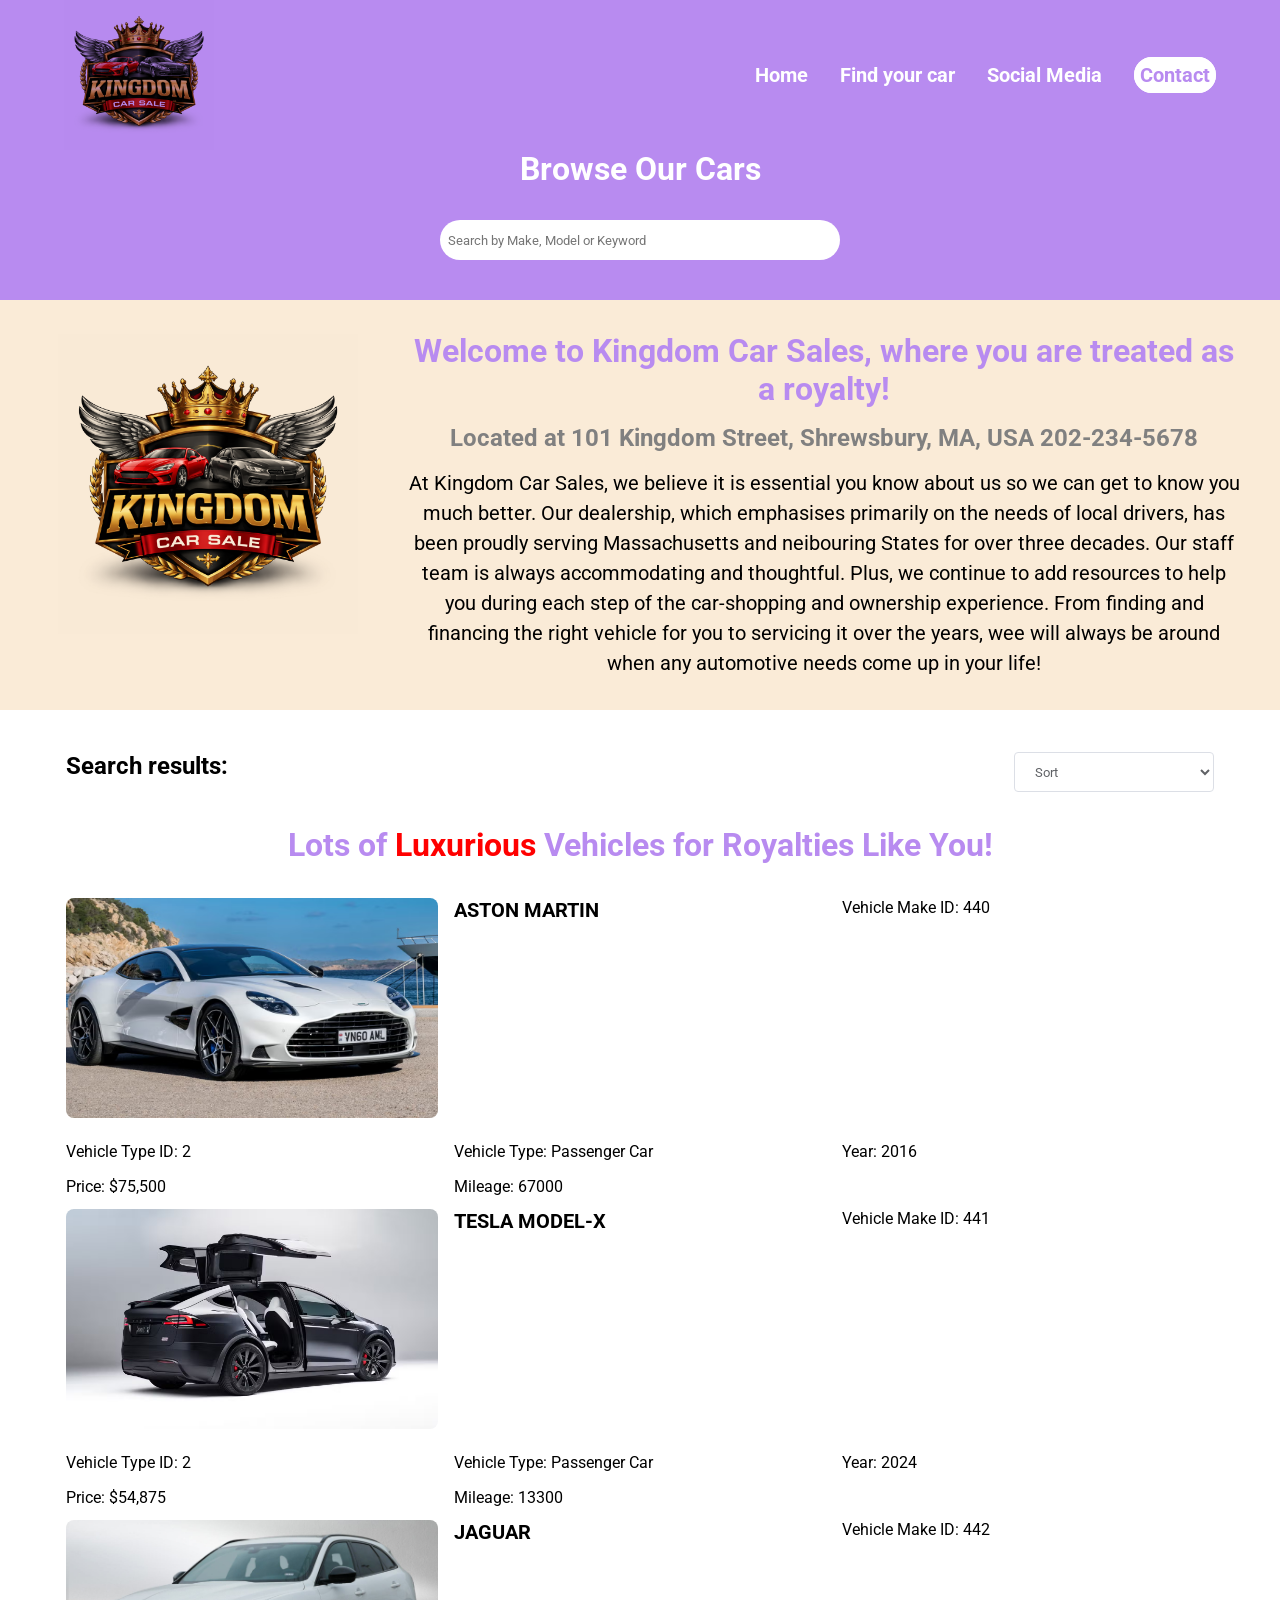
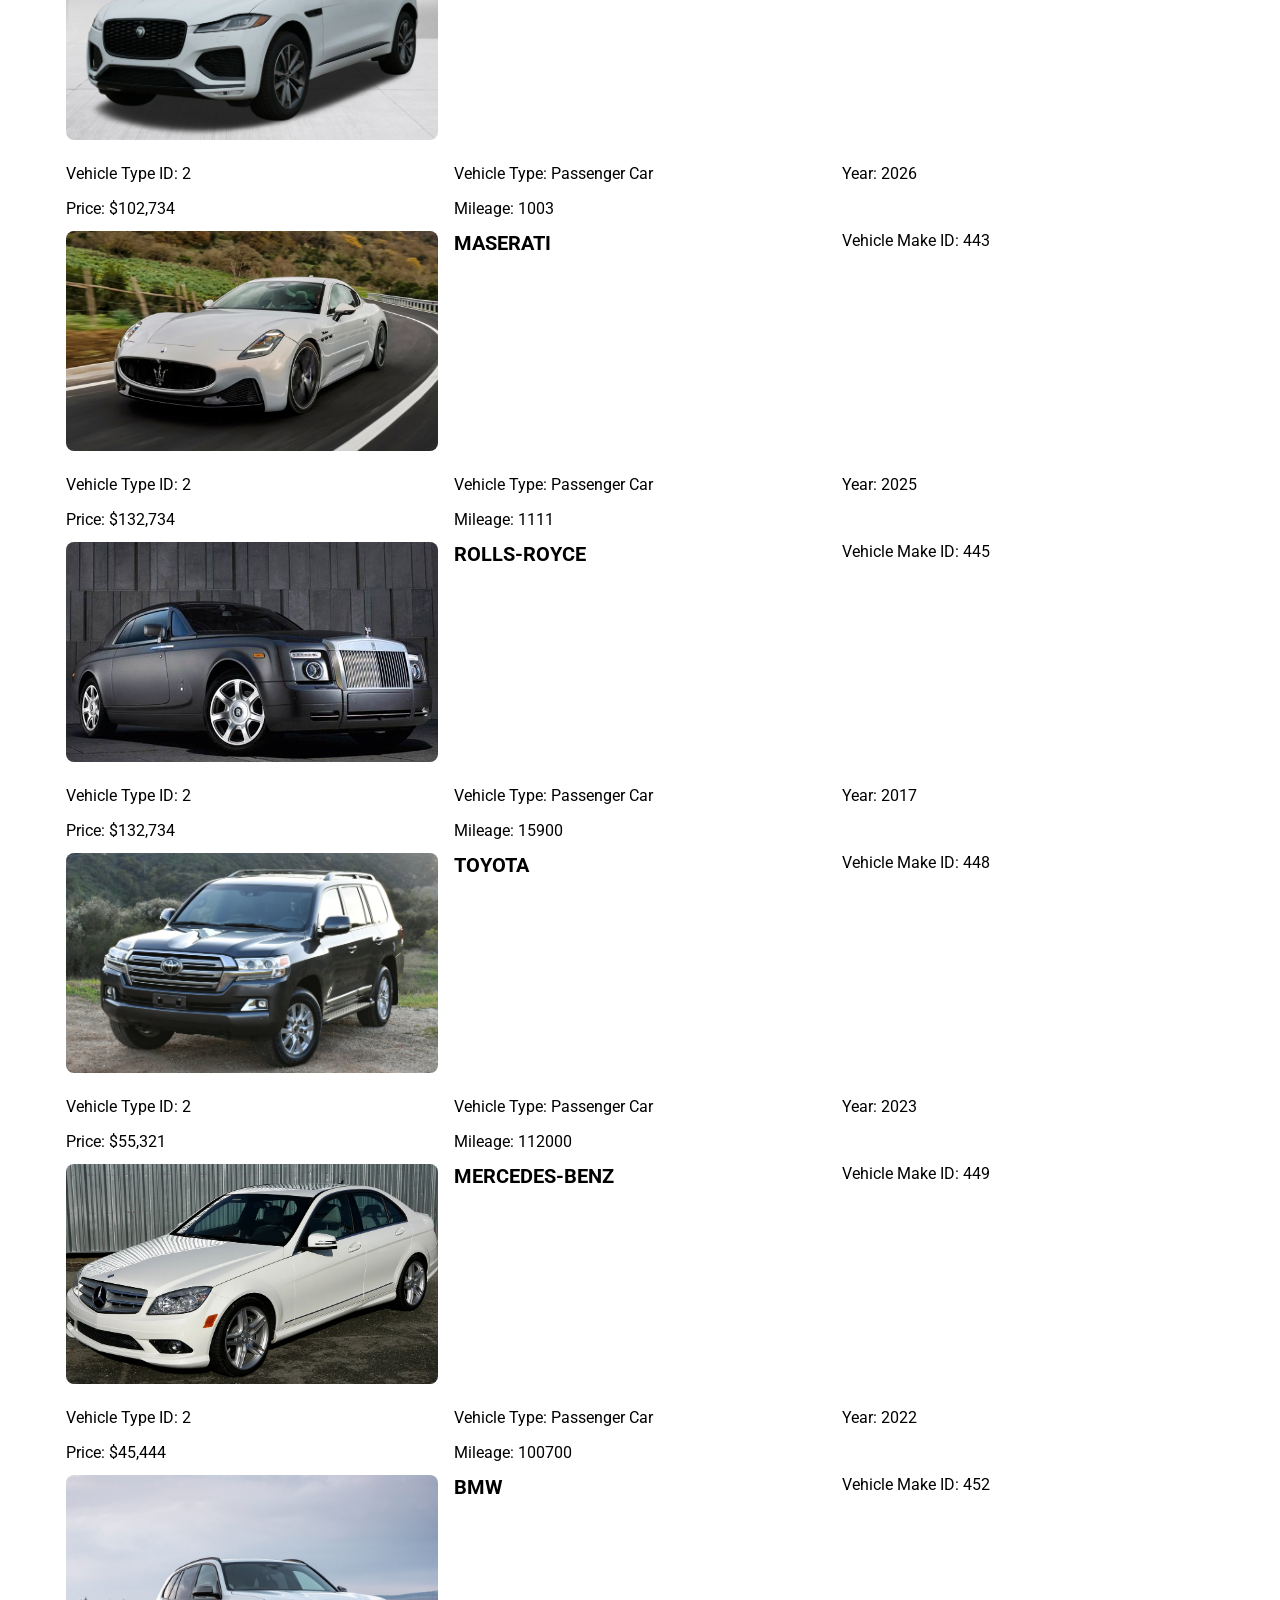
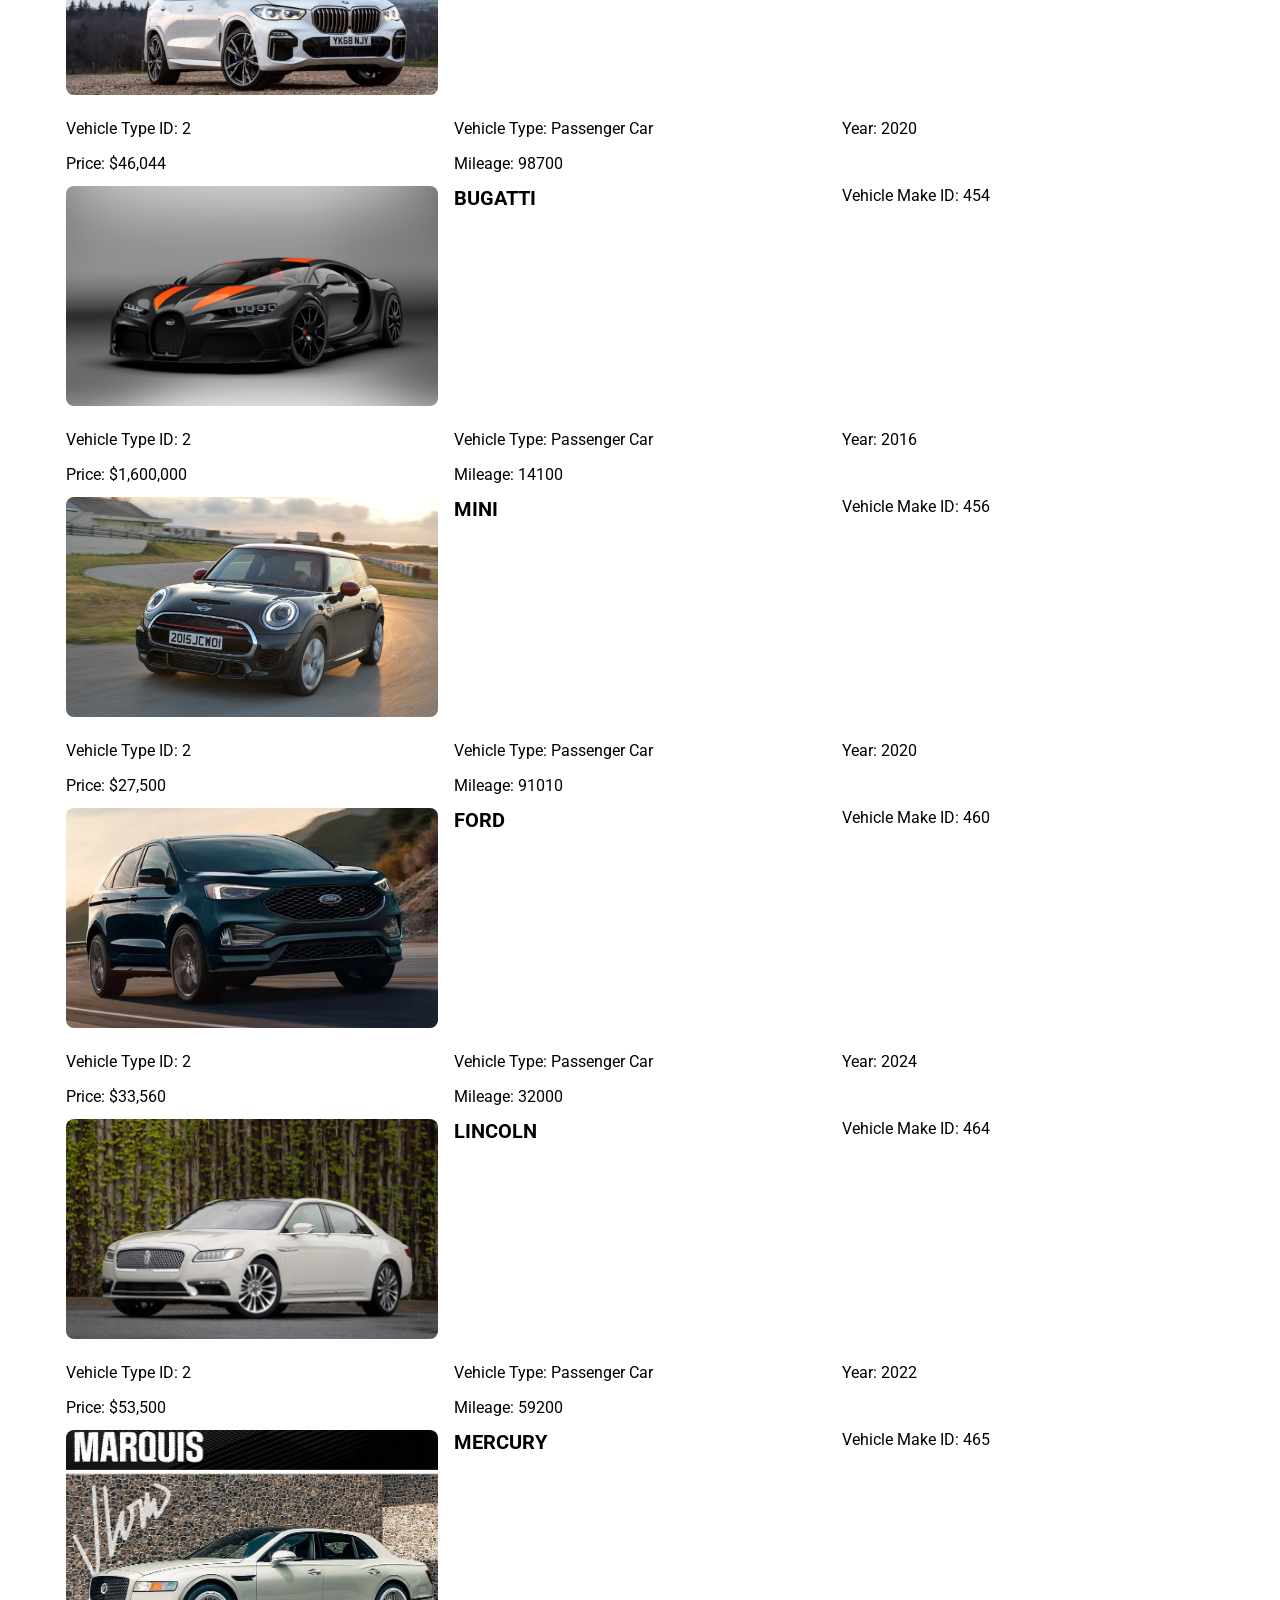
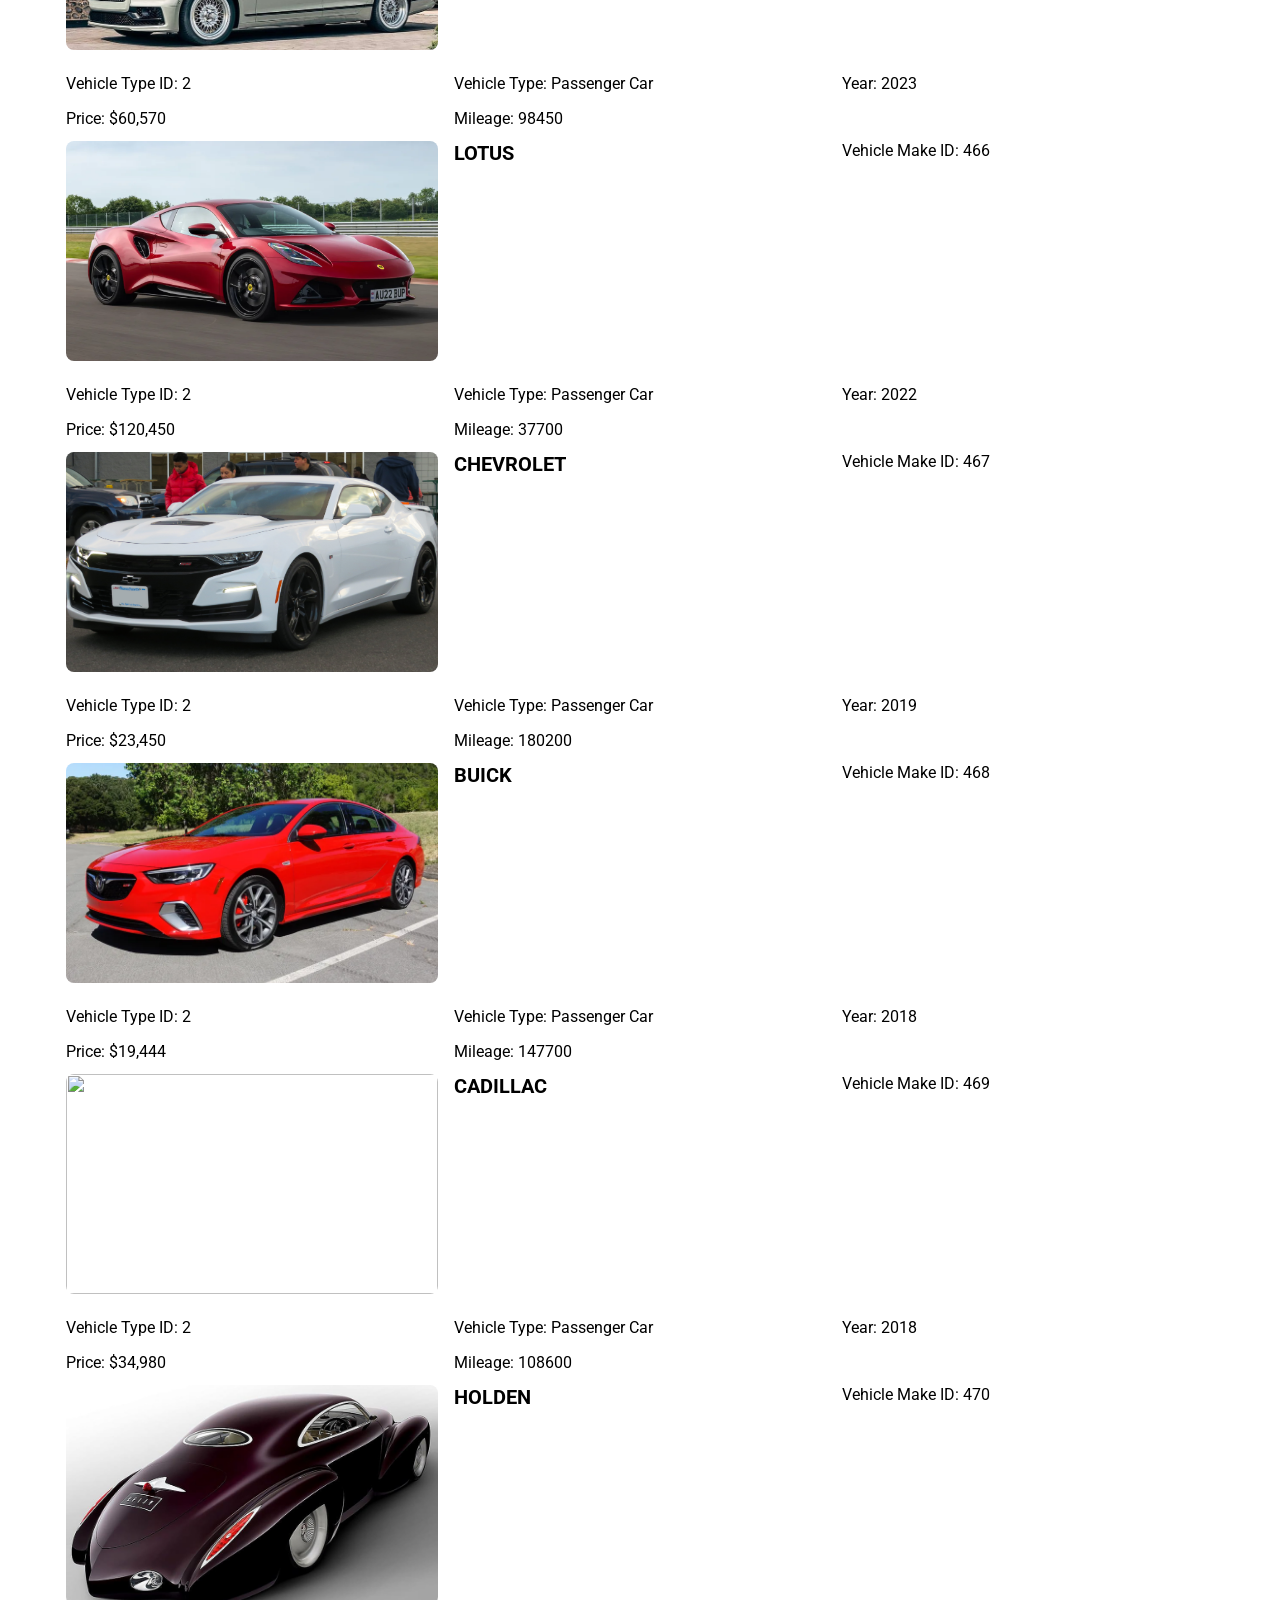
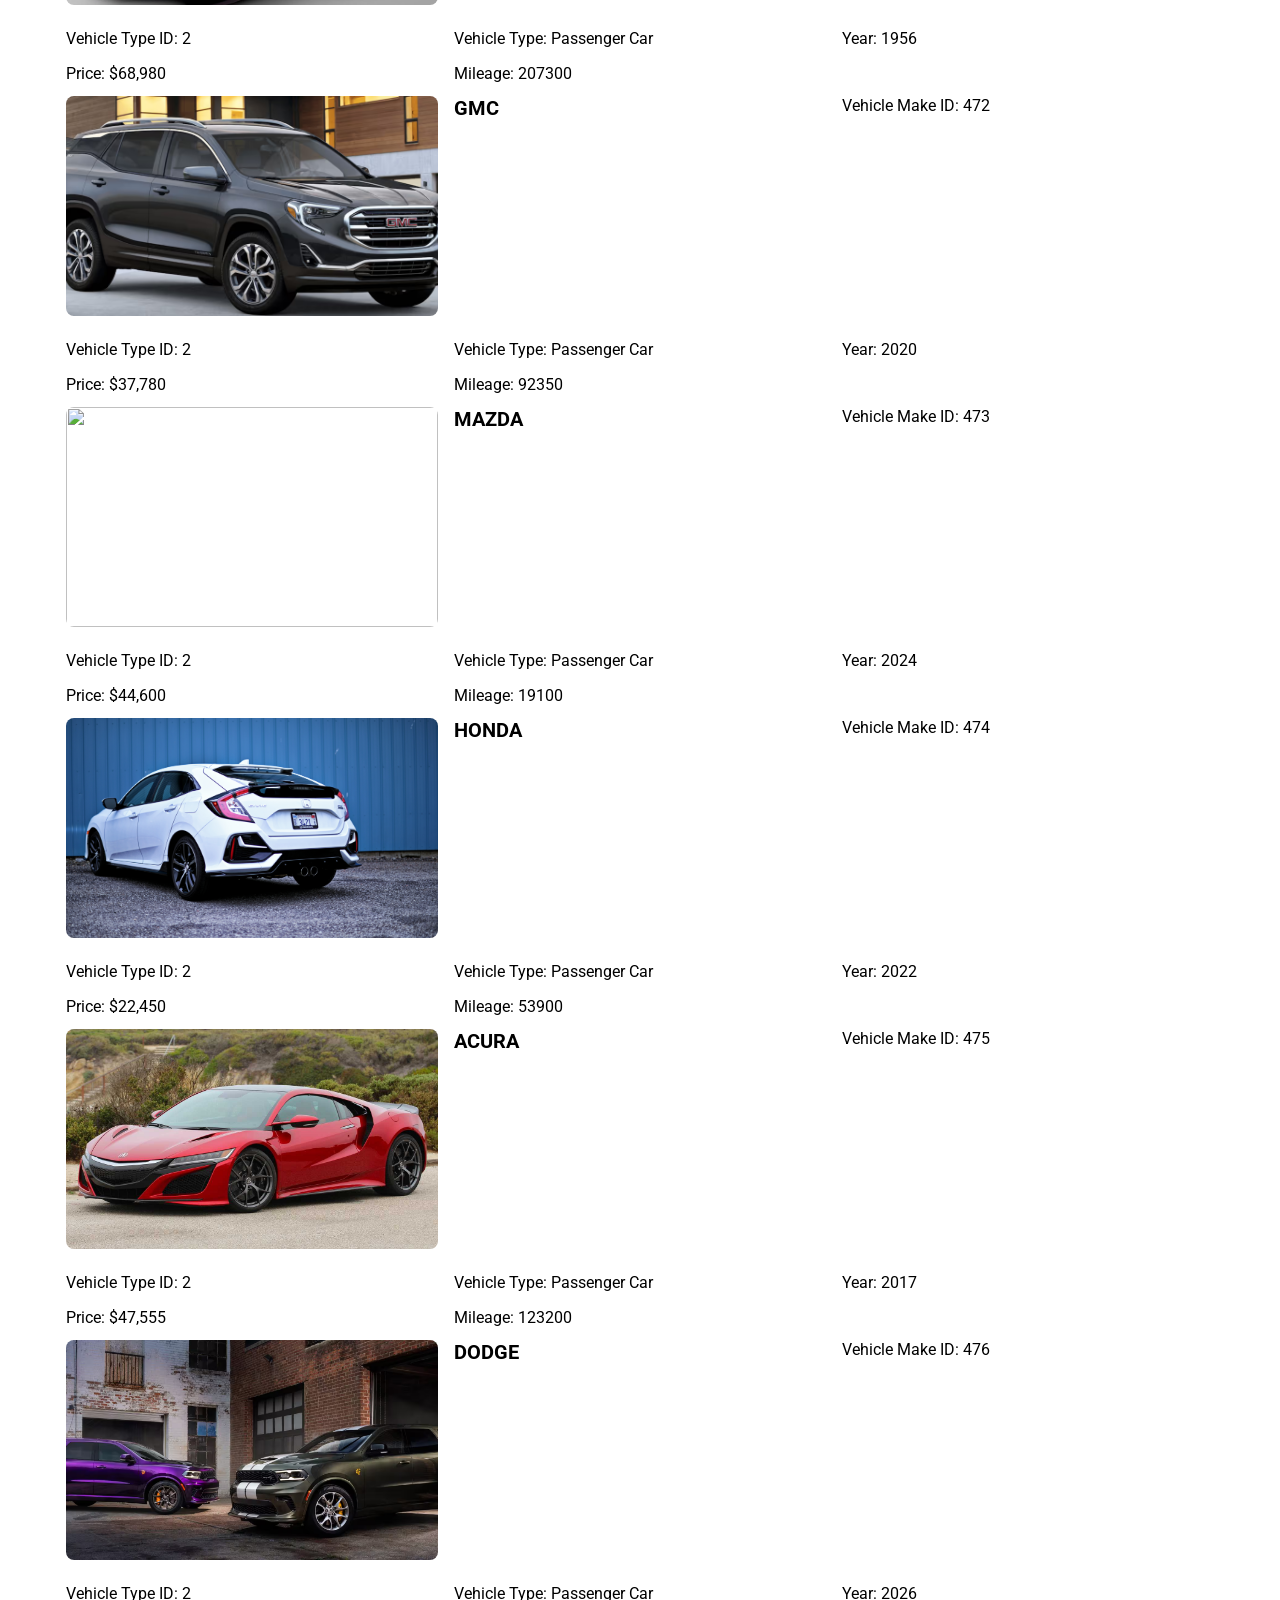
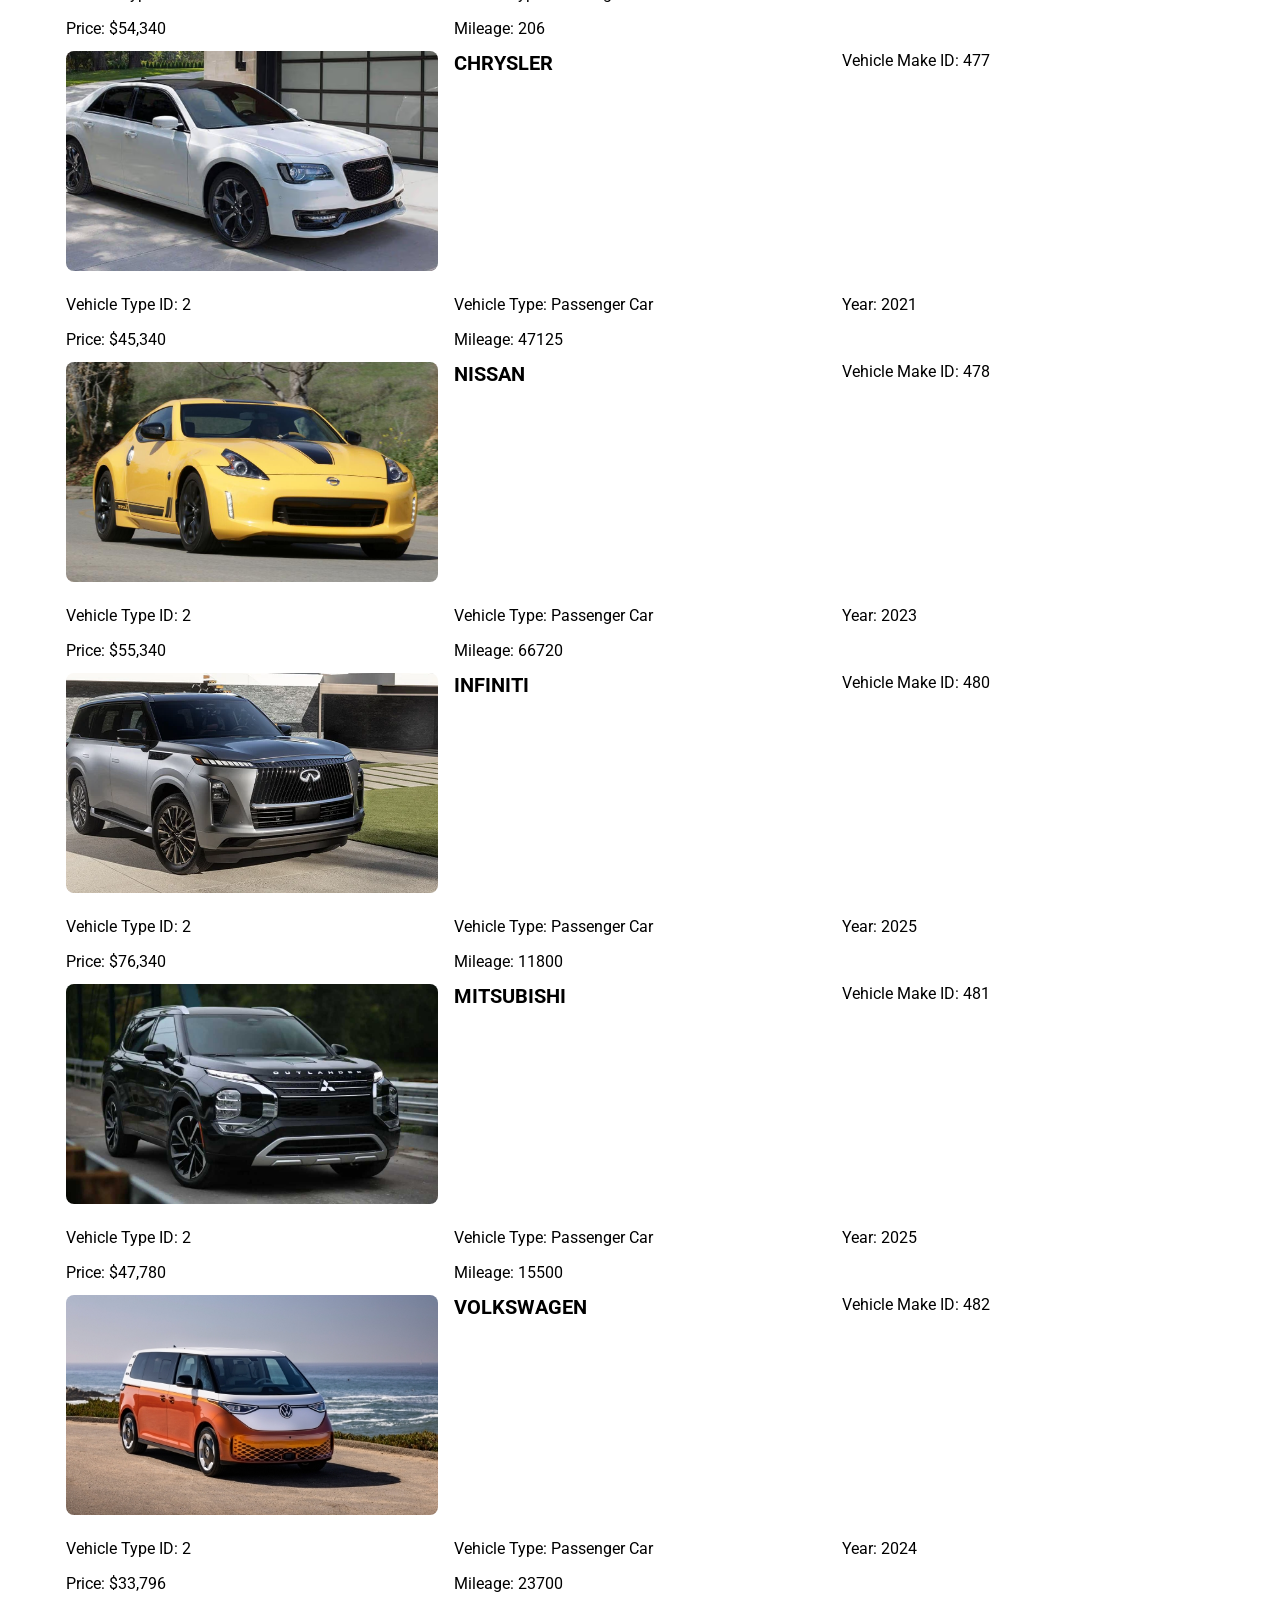
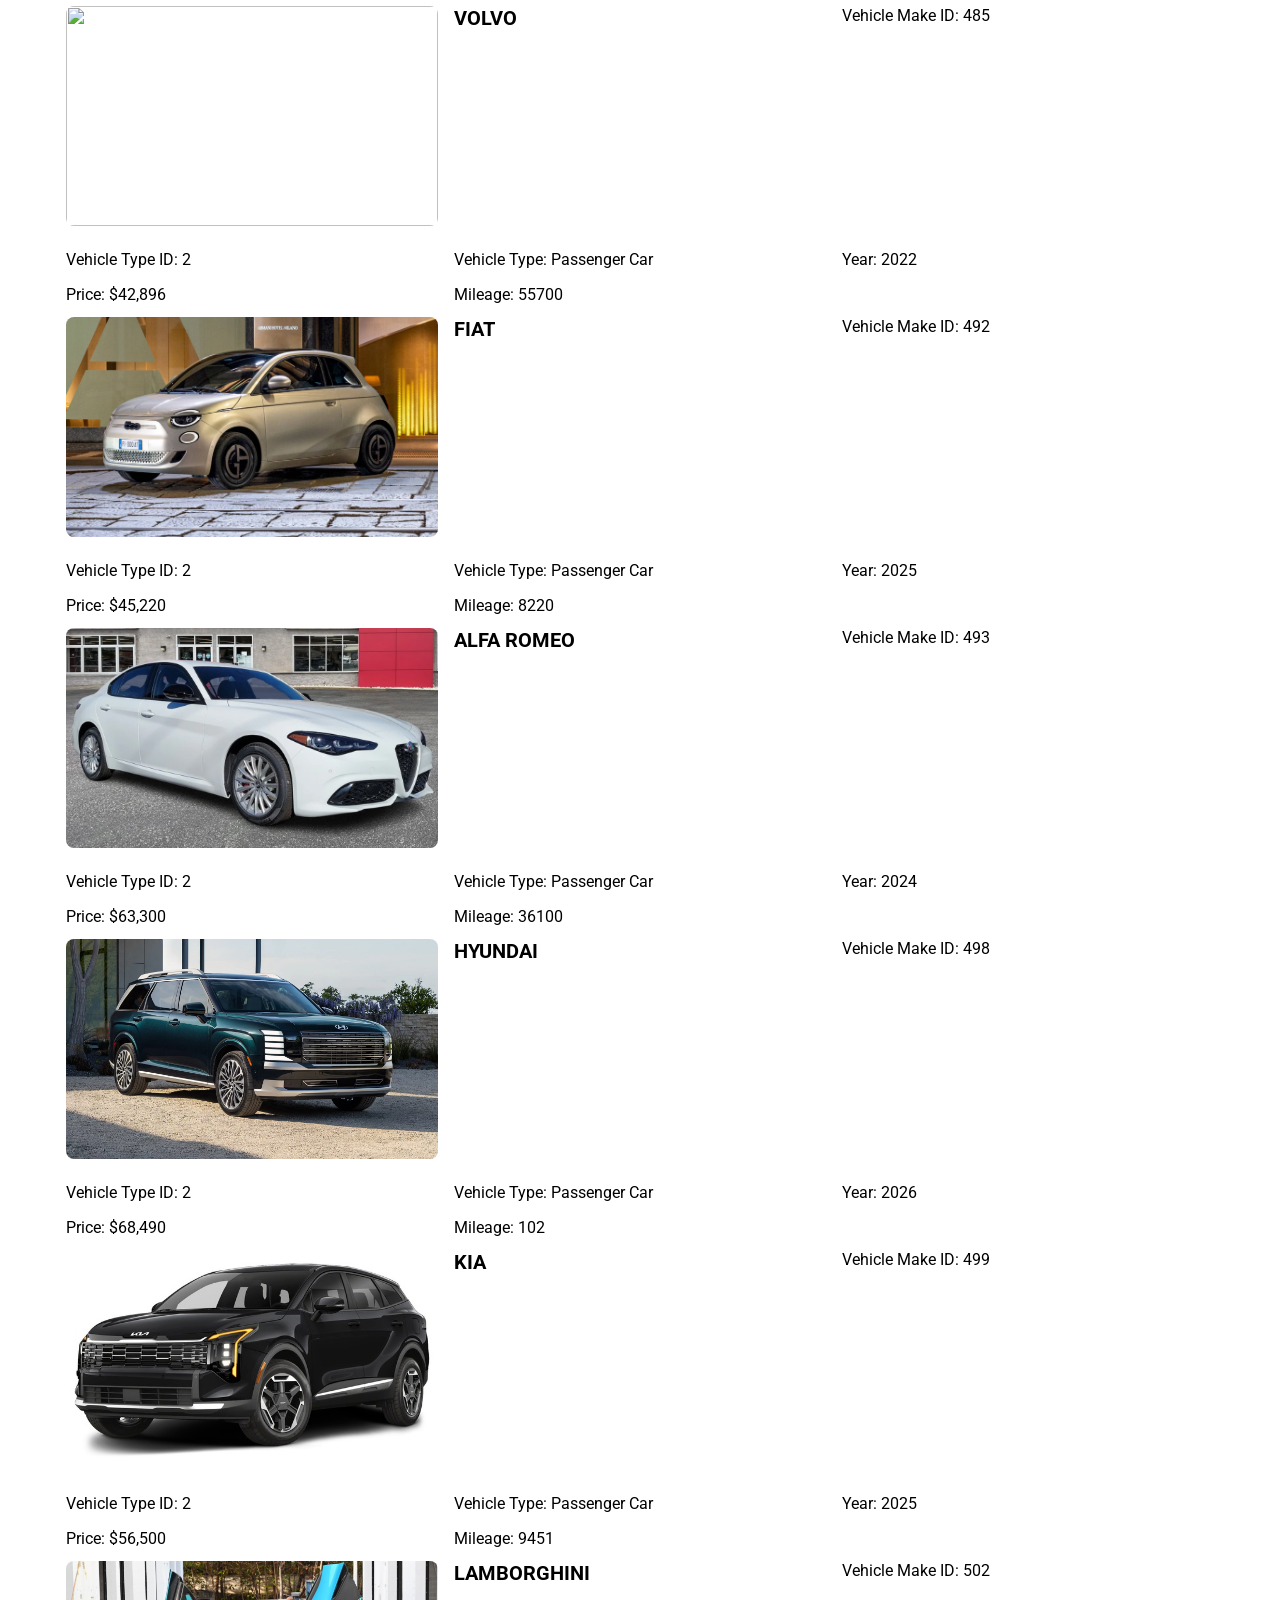
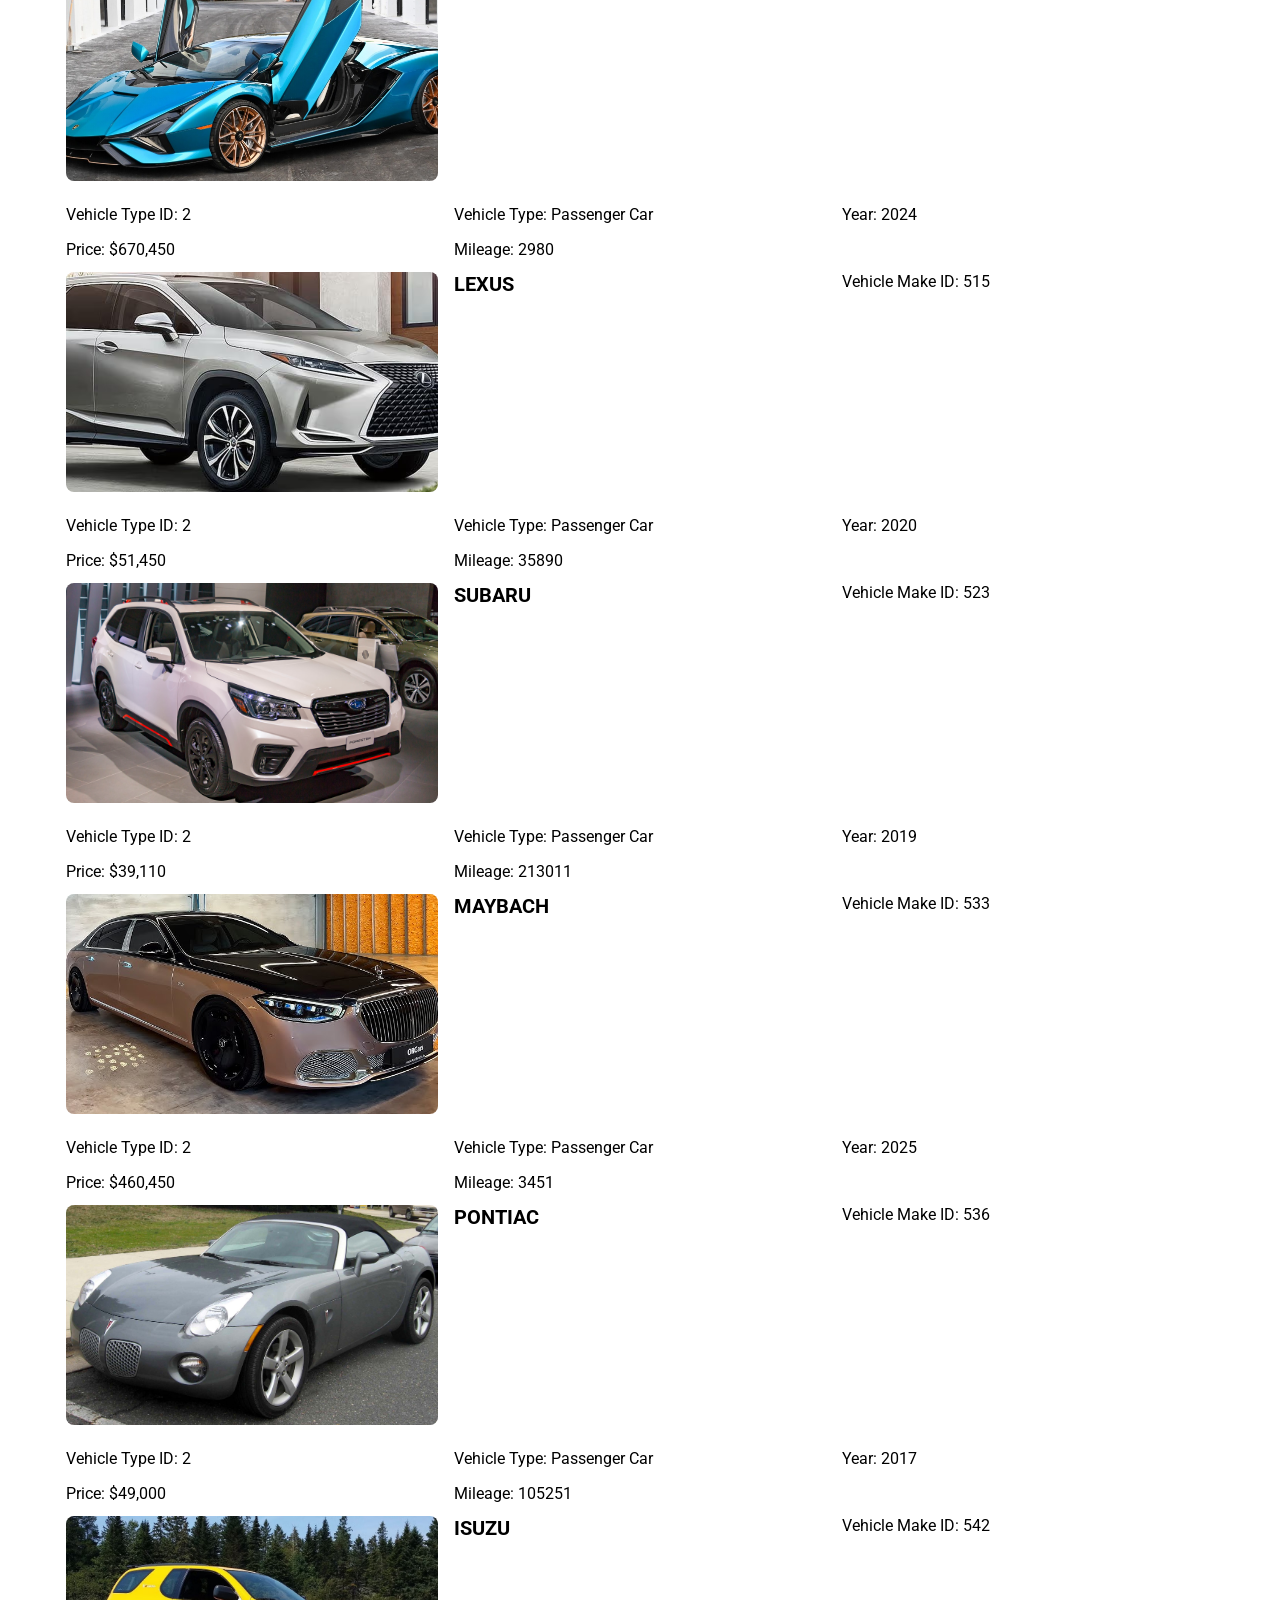
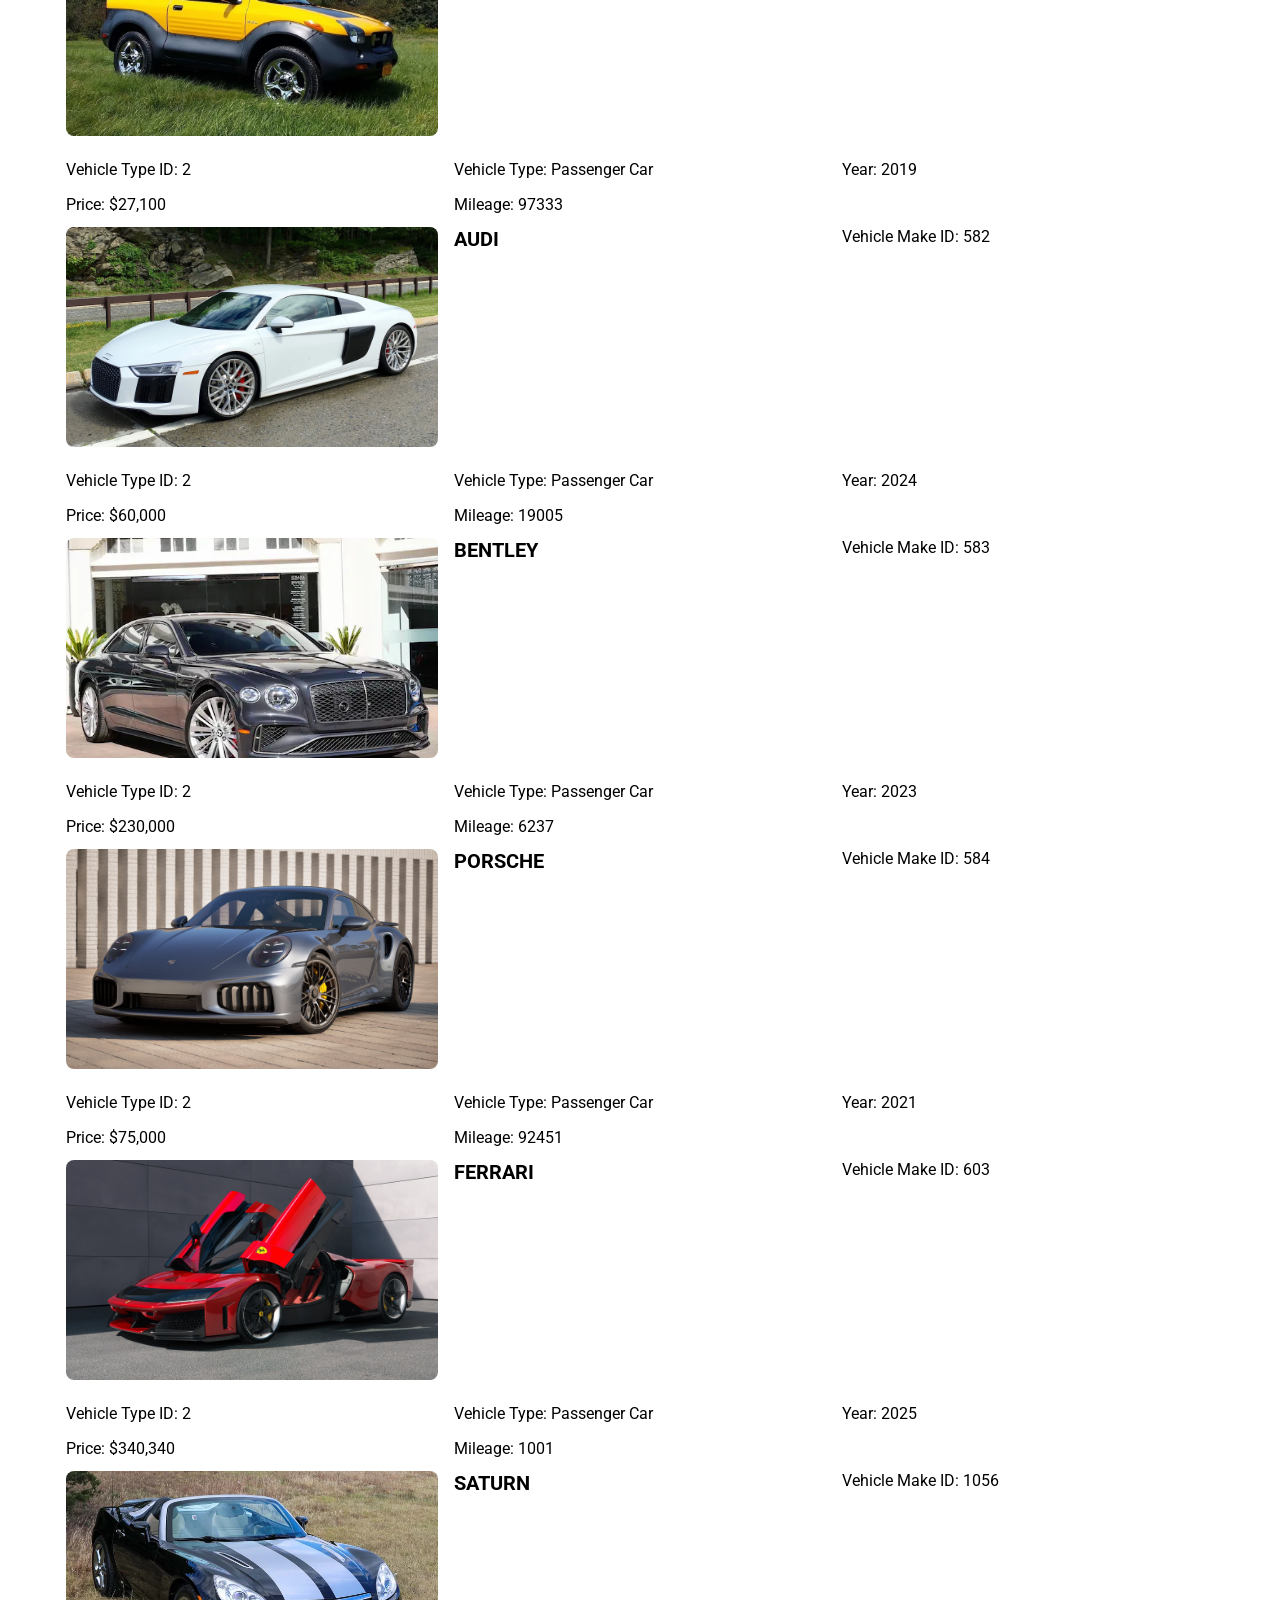
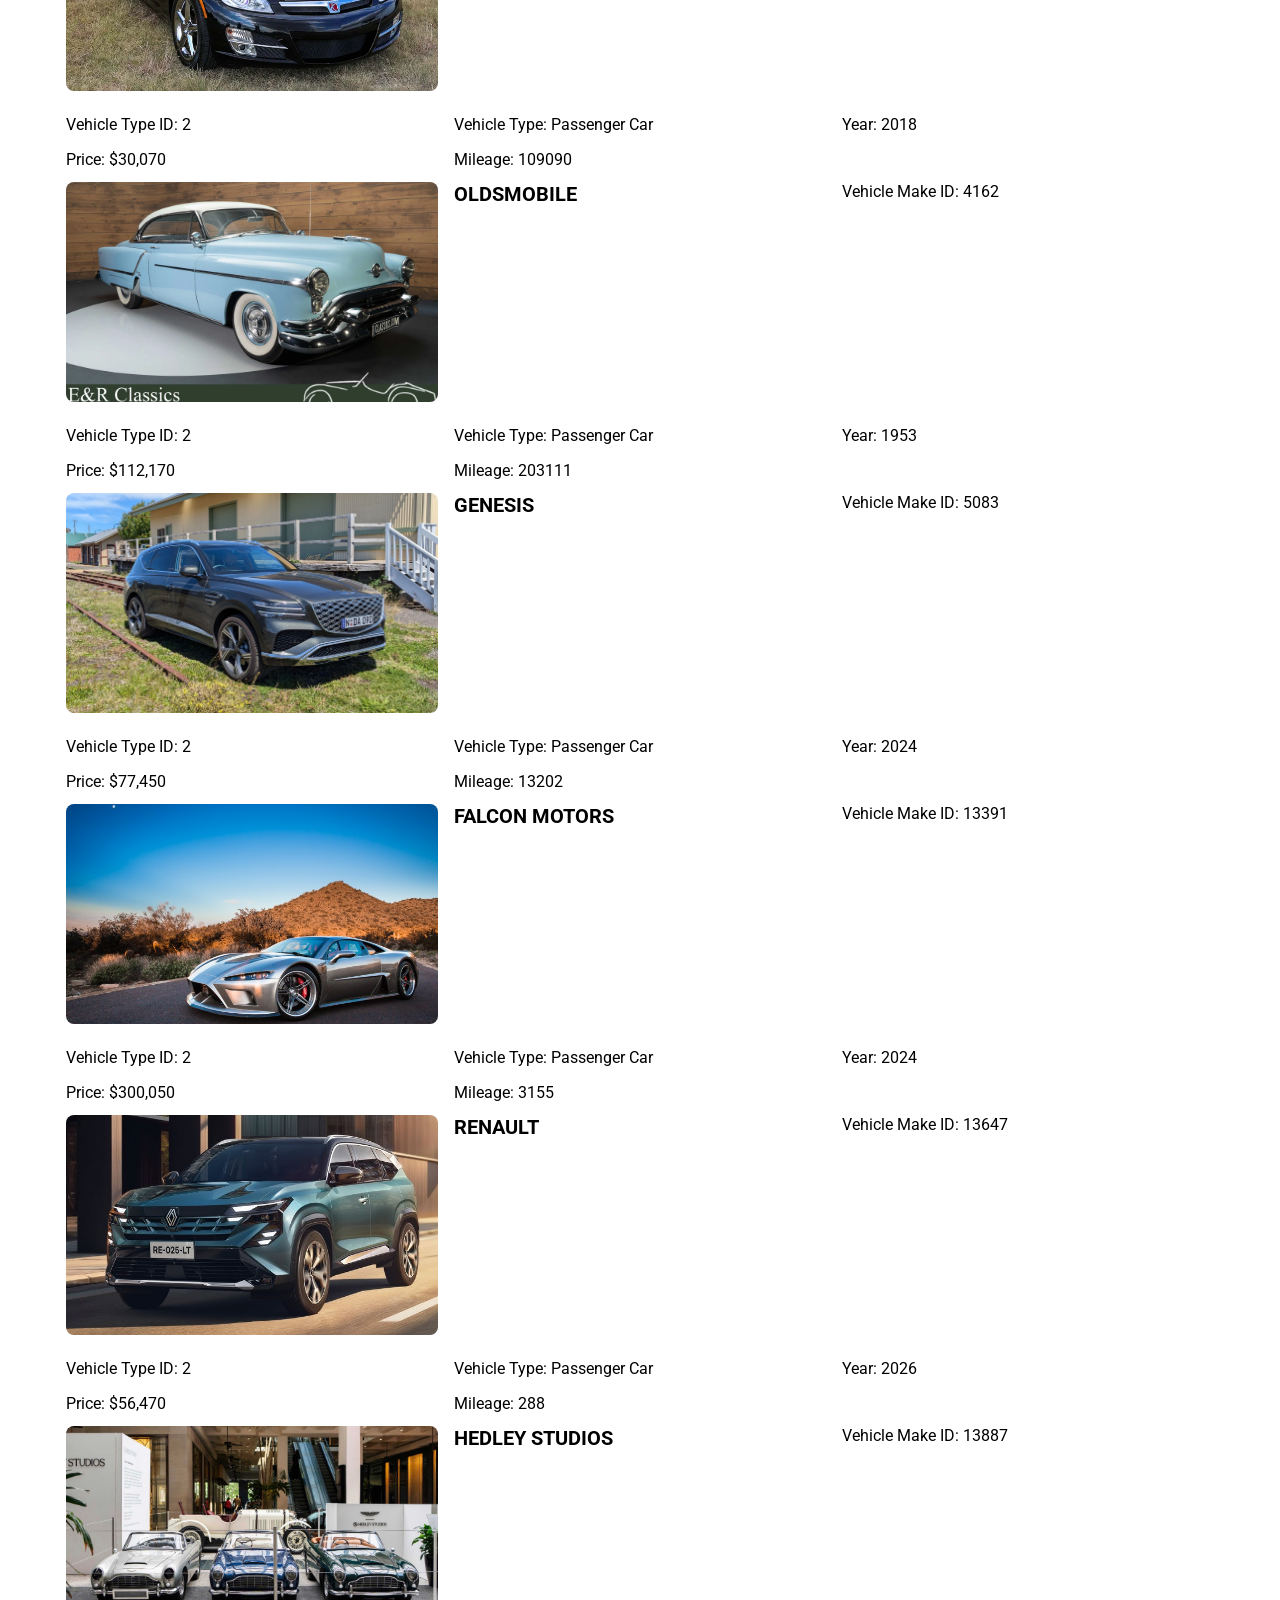
==== car.html @ 6783b839 "second commit" ====
<!DOCTYPE html>
<html lang="en">
<head>
    <meta charset="UTF-8">
    <meta http-equiv="X-UA-Compatible" content="IE=edge">
    <meta name="viewport" content="width=device-width, initial-scale=1.0">
    <title>Benjamin</title>
    <link rel="stylesheet" href="./styles.css">
    <script 
    src="https://kit.fontawesome.com/2be2e84de4.js" 
    crossorigin="anonymous">
</script>
</head>
<body id="cars__body">
    <section>
        <nav>
            <div class="nav__container">
                <img class="logo" src="./assets/logo.png" alt="">
                <ul class="nav__links">
                    <li><a href="#" class="nav__link">Home</a></li>
                    <li><a href="#cars__main" class="nav__link">Find your car</a></li>
                    <li><a href="#footer" class="nav__link">Social Media</a></li>
                    <li><a href="#" class="nav__link--primary">Contact</a></li>
                </ul>
            </div>
                <div class="nav__heading">
                    <h2 class="nav__title">Browse Our Cars</h2>
                    <input class="bar" type="text" placeholder="Search by Make, Model or Keyword">
                    <i class="fa-solid fa-magnifying-glass"></i>
                </div>
           
        
        </nav>
    </section>
    <main id="about">
        <section class="about__section">
            <div class="about__container">
                <div class="about__row">
                    <div class="about__img">
                        <img class="logo about__logo" src="./assets/logo.png" alt="">
                    </div>
                    <div class="cars__header">
                        <h2 class="about__title">Welcome to Kingdom Car Sales, where you are treated as a royalty!</h2>
                        <h3 class="about__sub-title">Located at 101 Kingdom Street, Shrewsbury, MA, USA 202-234-5678 </h3>
                        <p class="about__para">At Kingdom Car Sales, we believe it is 
                            essential you know about us so we can get to know you much 
                            better. Our dealership, which emphasises primarily on the needs of 
                            local drivers, has been proudly serving Massachusetts and neibouring States
                            for over three decades. Our staff team is always accommodating and 
                            thoughtful. Plus, we continue to add resources to help you during 
                            each step of the car-shopping and ownership experience. 
                            From finding and financing the right vehicle for you to servicing it 
                            over the years, wee will always be around when any automotive needs come up in your life!
                        </p>
                    </div>
                </div>
            </div>
        </section>

    </main>
    <main id="cars__main">
        <section>
            <div class="cars__container">
                <div class="cars__row">
                    <div class="cars__main--wrapper">
                    <h3 class="main__title">Search results:</h3>
                    <select id="filter" onchange="filterCars(event)">
                        <option value="" disabled selected>Sort</option>
                        <option value="LOW_TO_HIGH">VehicleYear, Low to High</option>
                        <option value="HIGH_TO_LOW">VehicleYear, High to Low</option>
                        <option value="LOW_TO_HIGH">VehiclePrice, Low to High</option>
                        <option value="HIGH_TO_LOW">VehiclePrice, High to Low</option>
                        <option value="LOW_TO_HIGH">VehicleMileage, Low to High</option>
                        <option value="HIGH_TO_LOW">VehicleMileage, High to Low</option>
                        <option value="RATING">Rating</option>
                    </select>
                </div>
                  <h2 class="main__heading">Lots of <span class="red">Luxurious</span> Vehicles for Royalties Like You!</h2>
                  <section id="features">
                    <div class="cars">
                        
                    </div>
                  </section>
                <div class="cars">
                    <i class="fa-solid fa-spinner cars__loading--spinner"></i>
                  </div>
                </div>
            </div>
        </section>
    </main>

</main>

<footer id="footer">
  <div class="footer__container">
    <div class="row row__column">
      <a href="#">
        <figure class="footer__logo">
          <img src="./assets/logo.png" class="logo footer__logo" alt="" />
        </figure>
      </a>
      <div class="footer__list--wrapper">
      <div class="footer__list">
        <a href="#" class="footer__link">Home</a>
        <a href="#about" class="footer__link">About</a>
        <a href="#cars__main" class="footer__link">Cars</a>
        <a href="#about" class="footer__link">Contact</a>
      </div>
      <div class="footer__social--links">
        <a class="social__link" href="https://facebook.com" target="_blank">
            <i class="fa-brands fa-facebook"></a></i></a>
        <a href="https://twitter.com" target="_blank">
            <i class="fa-brands fa-square-twitter social__link"></i></a>
            <a href="https://tiktok.com" target="_blank">
                <i class="fa-brands fa-tiktok social__link"></i></a>
                <a href="https://yahoo.com" target="_blank">
                    <i class="fa-solid fa-envelope social__link"></i></a>
                    <a href="https://instagram.com" target="_blank">
                        <i class="fa-brands fa-instagram social__link"></i></a>
                   <a href="https://linkedin.com" target="_blank">
                    <i class="fa-brands fa-linkedin social__link"></i></a>
      </div>
      <div class="footer__copyright">Copyright &copy; 2026 Kingdom Car Sales Library</div>
    </div>
    </div>
  </div>
</footer>

</body>
<script src="index.js"></script>
<script src="cars.js"></script>
<script src="search.js"></script>
</html>
---- styles.css ----
@import url("https://fonts.googleapis.com/css2?family=Roboto:ital,wght@0,100..900;1,100..900&display=swap");
* {
  font-family: "Roboto", sans-serif;
  padding: 0;
  margin: 0;
  box-sizing: border-box;
}

html {
  scroll-behavior: smooth;
}
body {
  max-width: 100vw;
  overflow-x: hidden;
}

p {
  line-height:  1-5;
}

a {
  text-decoration: none;
}

a:hover {
  text-decoration: underline;
}

ul {
  display: flex;
}

li {
  list-style-type: none;
}


/* 
NAV
*/

nav {
  height: 300px;
  background-color: rgb(184, 139, 240);
}

.logo {
  width: 150px;
  height: 150px;
  mix-blend-mode: multiply;
}

.nav__container {
  width: 100%;
  max-width: 1200px;
  padding: 0 24px;
  display: flex;
  justify-content: space-between;
  align-items: center;  
  margin: 0 auto;
}

.nav__links {
  list-style: none;
  text-decoration: none;
  display: flex;
  align-items: center;
}

.nav__link {
  margin-left: 16px;
  text-decoration: none !important;
  font-size: 20px;
  color: white;
  font-weight: bold;
  position: relative;
  padding: 8px;

}

.nav__link::after {
  content: '';
  position: absolute;
  left: 0;
  bottom: 0;
  width: 100%;
  height: 3px;
  opacity: 0;
  background-color: white;
  transition: width 0.3s ease;
  transition: all 300ms ease;

}

.nav__link:hover::after {
  width: 100%;
  opacity: 1;

}

.nav__link--primary::after {
  content: '';
  position: relative;
}

.nav__link--primary {
  border: 2px solid white;
  border-radius: 50px;
  text-decoration: none;
margin-left: 24px;
padding: 4px;
font-size: 20px;
color: rgb(184, 139, 240);
font-weight: bold;
background-color: white;

}

.nav__link--primary:hover {
  text-decoration: none;
  background-color: rgb(184, 139, 240);
  color: white;
  border: none;
}

.nav__heading {
  display: flex;
  flex-direction: column;
  justify-content: center;
  align-items: center;
  padding: 0 24px;
}

.nav__title {
  color: white;
  font-weight: bold;
  font-size: 32px;
}

.bar {
  width: 400px;
  font-size: 12;
  padding-left: 8px;
  border-radius: 50px;
  height: 40px;
  margin: 32px;
  border: none !important;
  position: relative;
}

.fa-magnifying-glass {
  position: absolute;
  font-size: 24px;
  color: rgb(184, 139, 240);
  font-weight: bold;
  top: 31.5%;
  right: 37.5%;
  cursor: pointer;
}

.fa-magnifying-glass:hover {
 color: purple;
 transform: scale(1.15);
}

/* 
ABOUT
*/

#about {
  height: vh;
  background-color: antiquewhite;
}
.about__container {
  width: 100%;
  padding: 0 24px;
  width: 100%;
  display: flex;
}

.about__row {
  display: flex;
  justify-content: space-between;
  
}

.about__logo {
  width: 300px;
  height: 300px;
  margin: 34px;
}

.cars__header {
  margin: 32px 16px;
}

.about__title {
  margin-bottom: 8px;
  font-size: 32px;
  text-align: center;
  color: rgb(184, 139, 240);
}

.about__sub-title {
  font-size: 24px;
  margin: 16px;
  color: grey;
  font-weight: bold;
  text-align: center;
}

.about__para {
  font-size: 20px;
  width: 100%;
  max-width: 1200px;
  text-align: center;
  line-height: 1.5;
}

/* 
CARS
*/



.cars__container {
  width: 100%;
  padding: 0 24px;
  width: 100%;
}

.cars__main--wrapper {
  display: flex;
  justify-content: space-between;
  
}

.cars__row {
  margin: 42px;
}

.main__title {
  font-size: 24px;
}

.main__heading {
  color: rgb(184, 139, 240);
  font-size: 32px;
  margin: 34px;
  text-align: center;
}

.red {
  color: red;
}

.car__img {
  width: 400px;
}

.car__img--wrapper {
  margin-bottom: 8px;
  border-radius: 4px;
  overflow: hidden;
  display: flex;
}

.car:hover .car__img {
  transform: scale(1.03);
}

.MakeName {
  font-size: 20px;
  margin-bottom: 8px;
  font-weight: bold;
}

.MakeName:hover {
  text-decoration: underline;
  cursor: not-allowed;
}

.car__ratings {
  margin: 8px 0 8px 0;
  color: #fabf2a;
  margin-bottom: 24px;
}

.car {
  display: grid;
  grid-template-columns: repeat(3, 1fr);
  gap: 16px;
}

.car__img {
  width: 100%;
  height: 220px;
  object-fit: cover;
  border-radius: 8px;
}


select {
  background-color: #fff;
  border-radius: 4px;
  border: 1px solid #dcdfe6;
  color: #606266;
  height: 40px;
  line-height: 40px;
  outline: none;
  padding: 0 16px;
  width: 100%;
  max-width: 200px;
}

.cars__loading {
  width: 100%;
  display: flex;
  align-items: center;
  justify-content: center;
  padding-top: 60px;
  font-size: 60px;
  color: #7342d6;
}


.cars__loading--spinner {
  display: none !important;
}

.cars__loading .cars__loading--spinner {
  display: block !important;
}

.fa-spinner {
  animation: rotate 600ms infinite linear;
}

@keyframes rotate {
  0% {
    transform: rotate(0);
  }

  100% {
    transform: rotate(360deg);
  }
}





/* 
FOOTER
*/


.footer__container {
  background-color: rgb(184, 139, 240);
  height: 100%;
}

.row__column {
  display: flex;
  flex-direction: column;
  text-align: center;
  justify-content: space-around;
}

.footer__logo {
  display: flex;
  justify-content: center;
}

.footer__list {
  margin: 20px 0 24px 0;
}

.footer__link {
  color: white;
  font-size: 20px;
  font-weight: bold;
  margin-left: 60px;
  padding: 16px 32px;
  text-decoration: none !important;
  position: relative;
}

.footer__link::after {
  content: '';
  position: absolute;
  left: 0;
  bottom: 0;
  width: 100%;
  height: 2px;
  opacity: 0;
  background-color: white;
  transition: width 0.3s ease;
  transition: all 300ms ease;
}

.footer__link:hover::after {
  width: 100%;
  opacity: 1;
}
 
.footer__copyright {
  color: white;
  font-weight: bold;
}

.footer__social--links {
  cursor: pointer;
  color: rgb(213, 237, 249);
}

.footer__social--links:hover {
  transform: scale(1.03);

}

.social__link {
  margin: 0 18px 16px;
  padding: 16px;
}

@media (max-width: 1277.6px) {
  .fa-magnifying-glass {
    top: 31.5%;
    right: 37%;
  }

  .bar {
    width: 350px;
  }
  
}
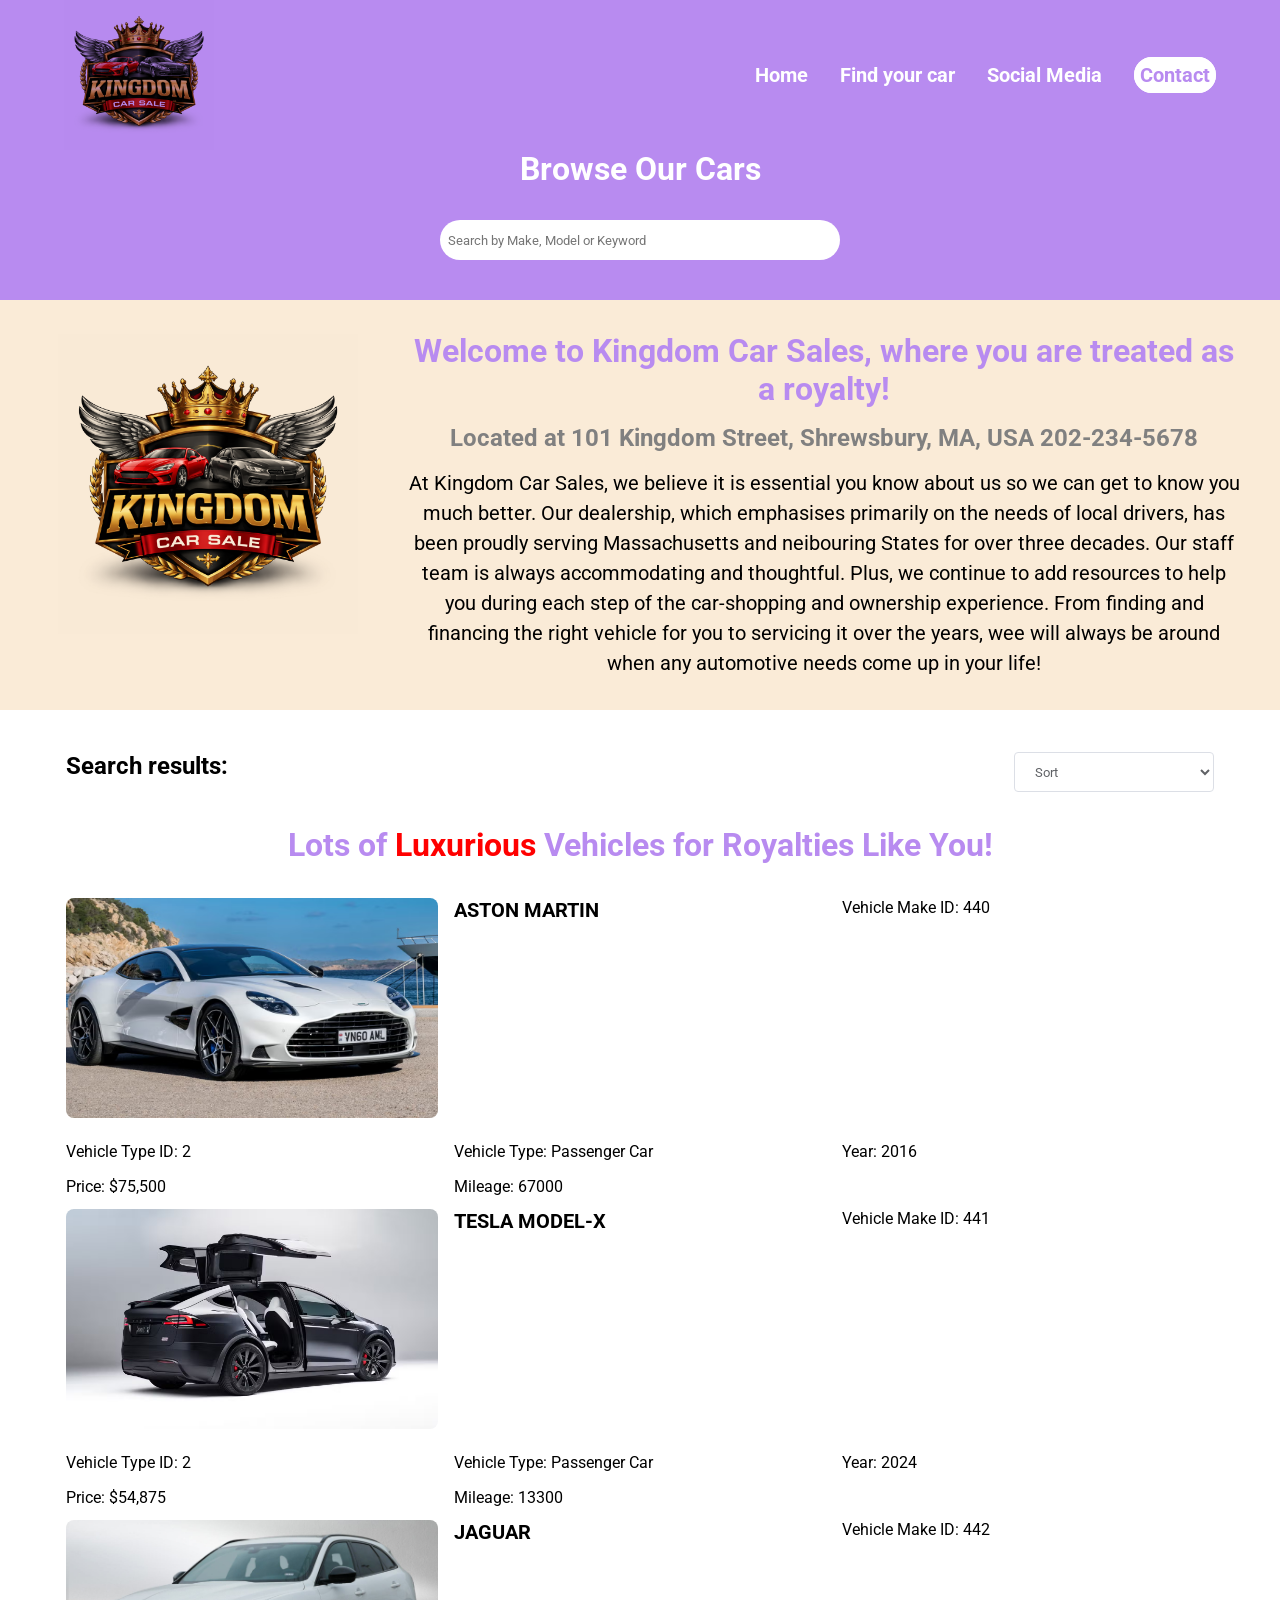
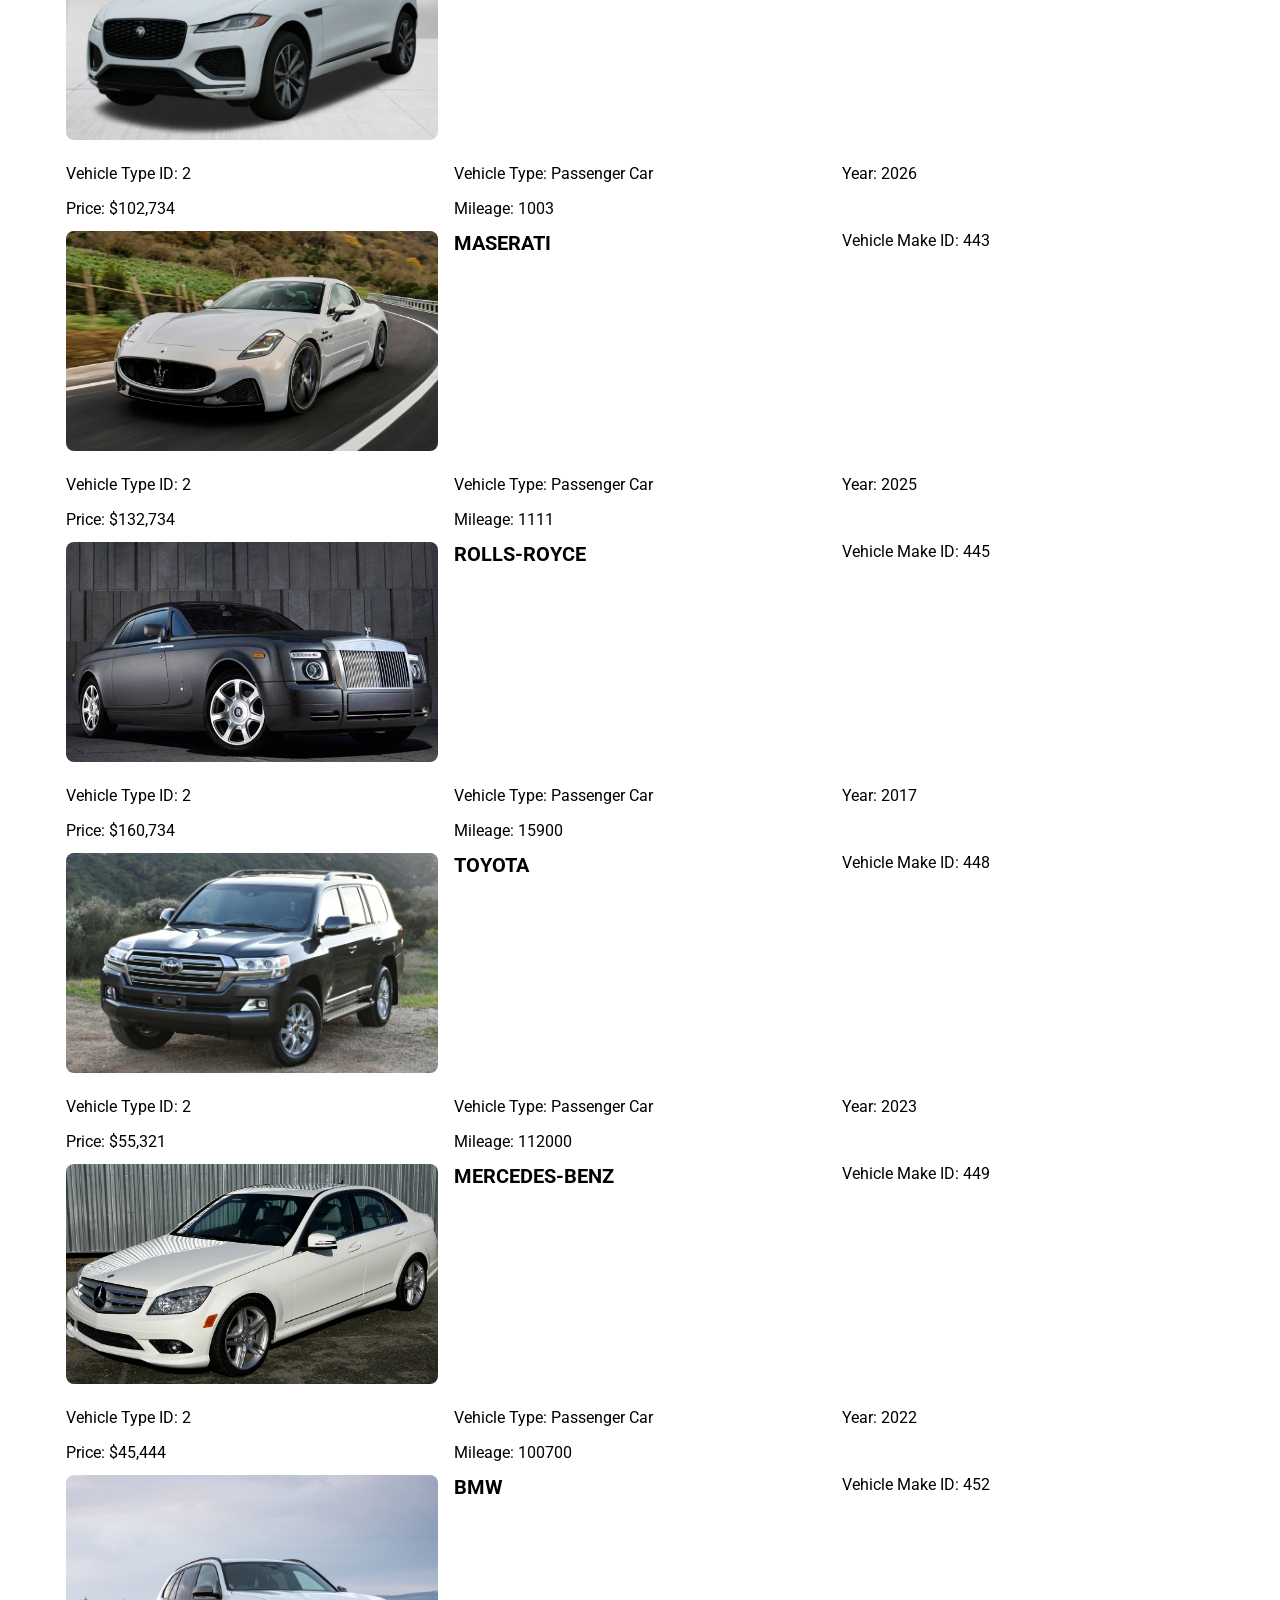
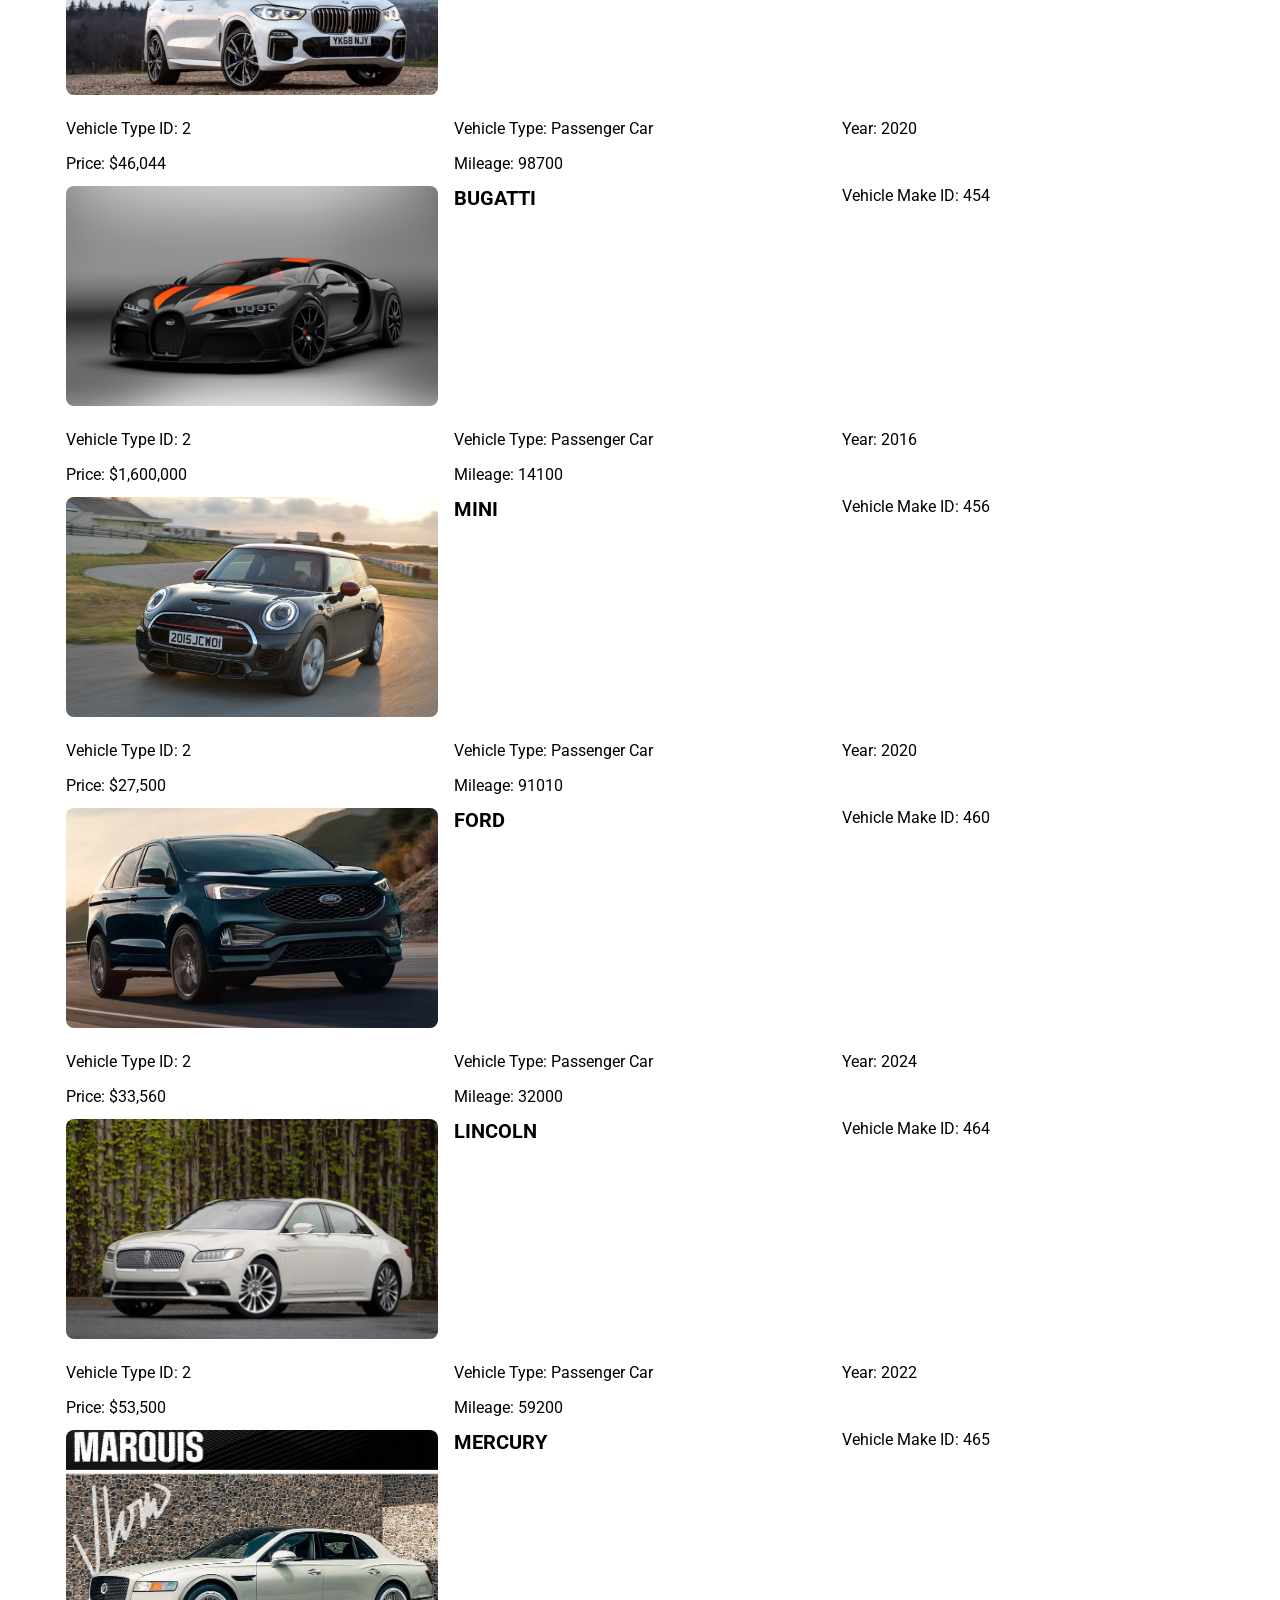
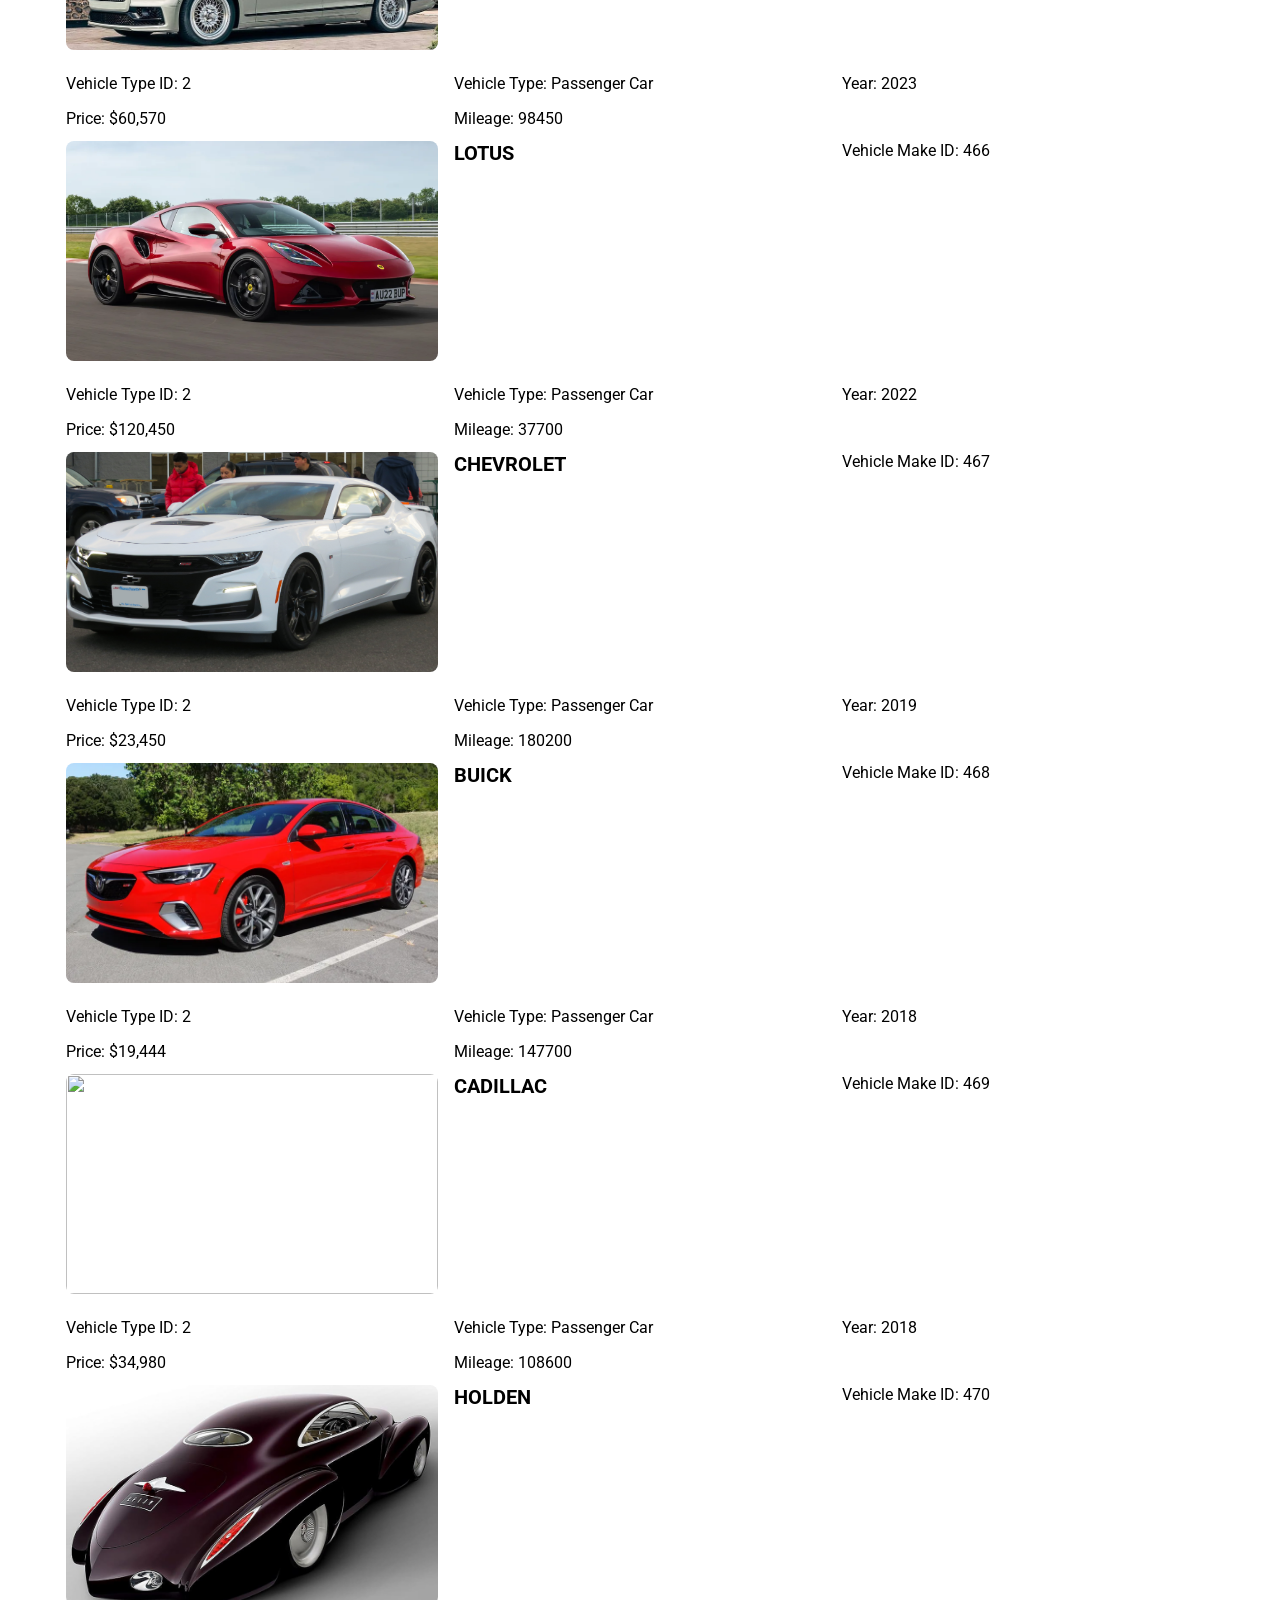
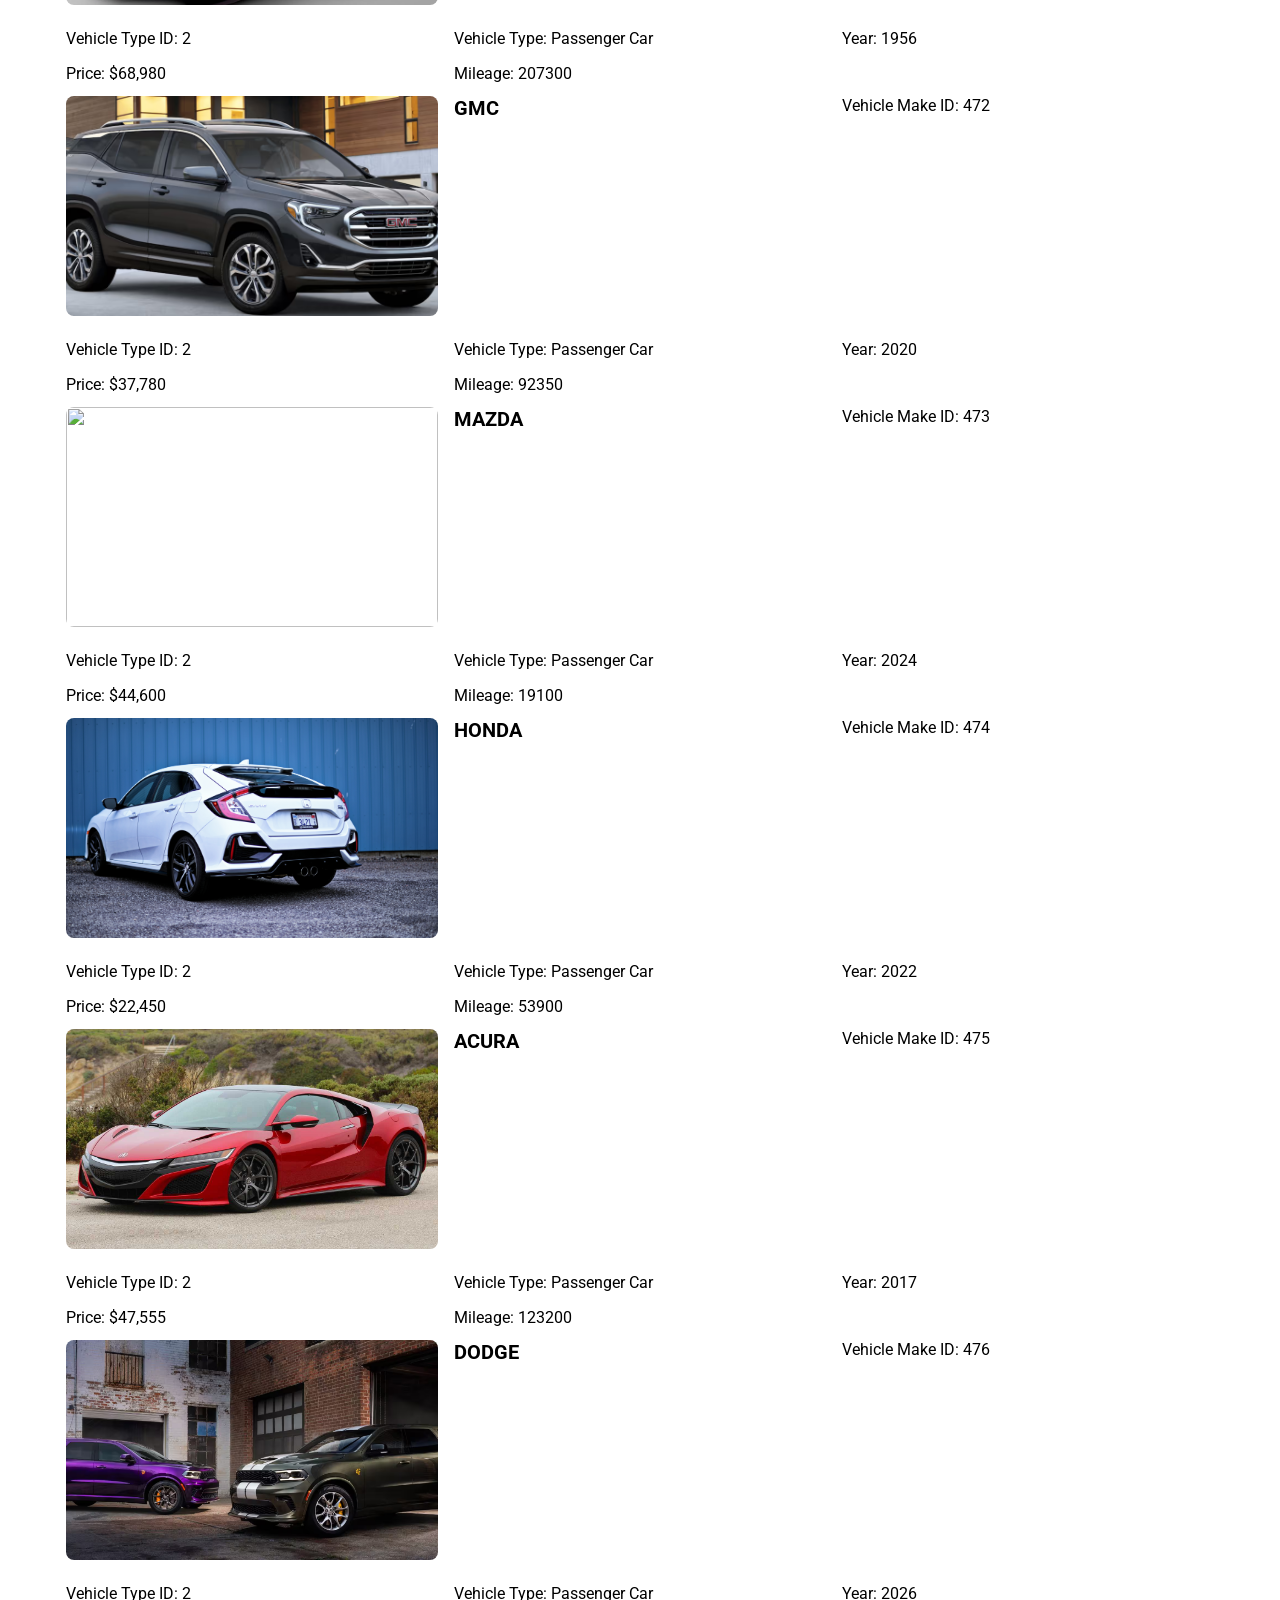
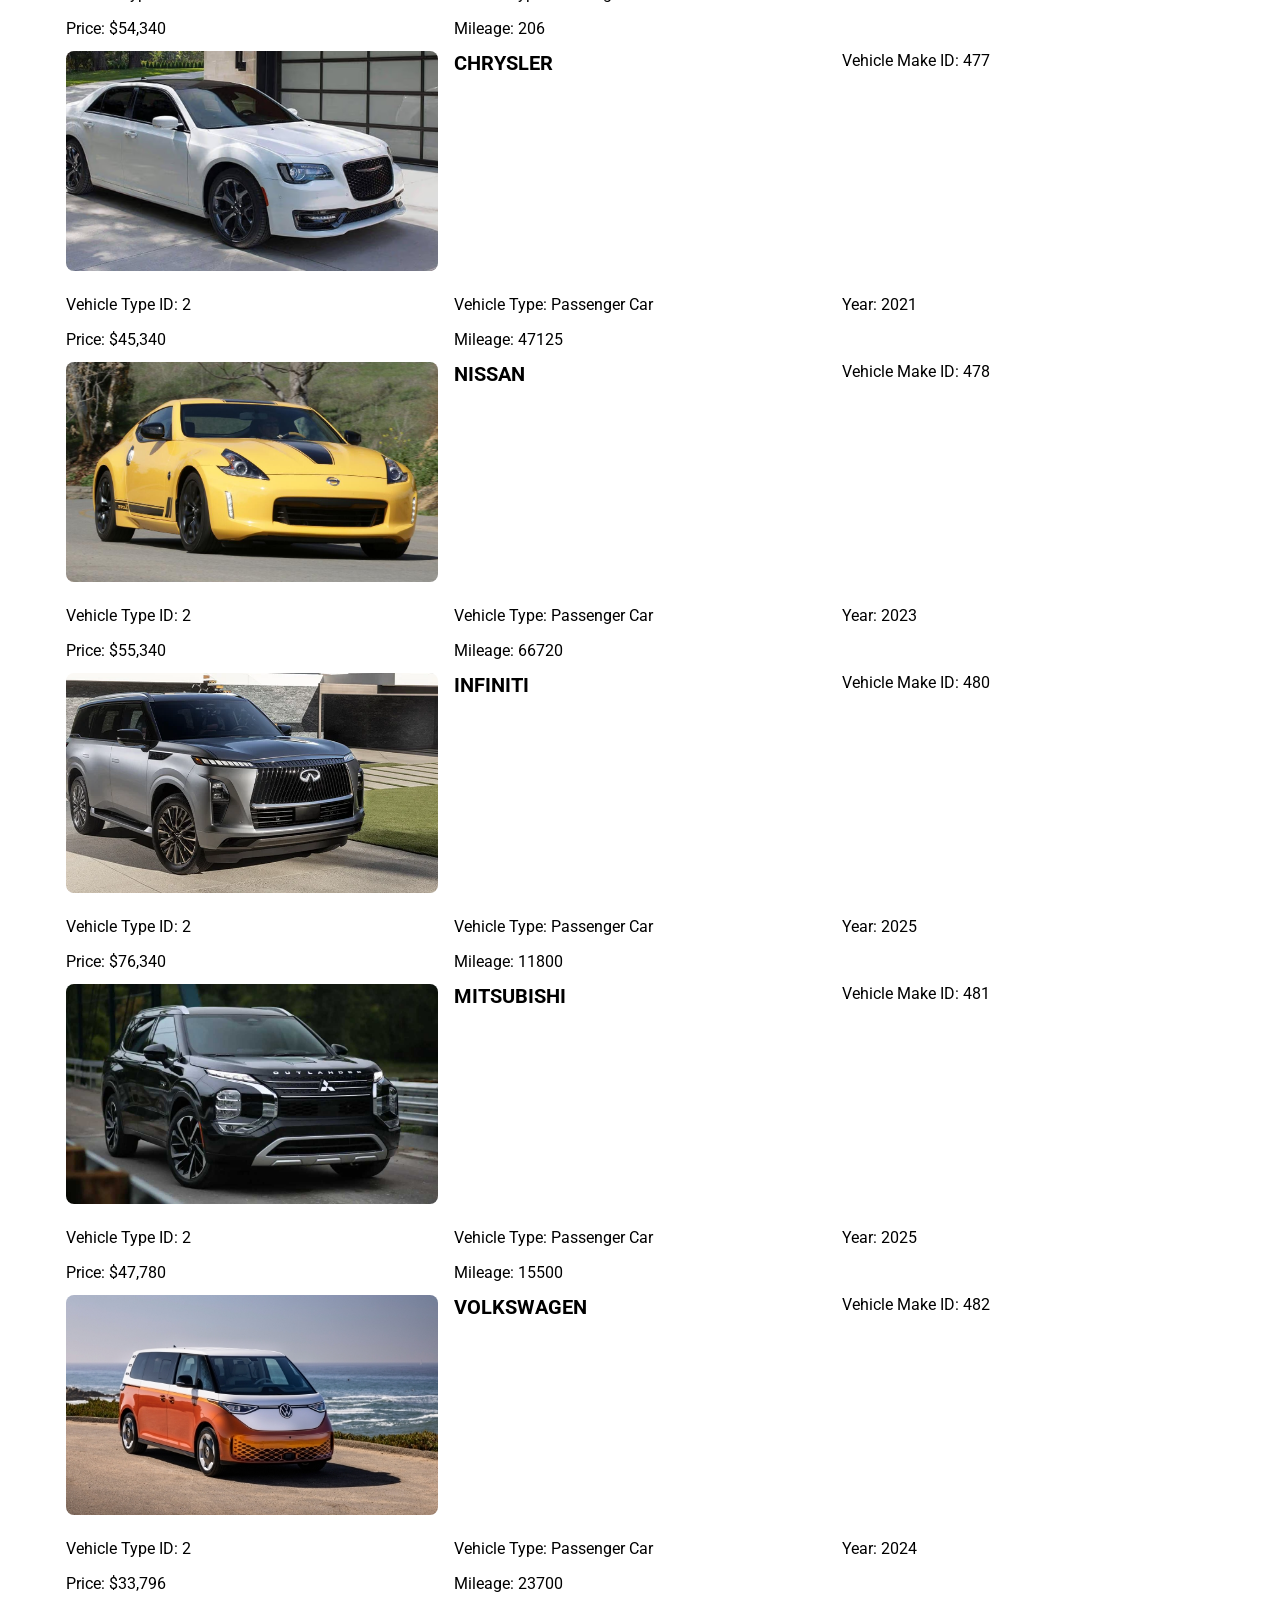
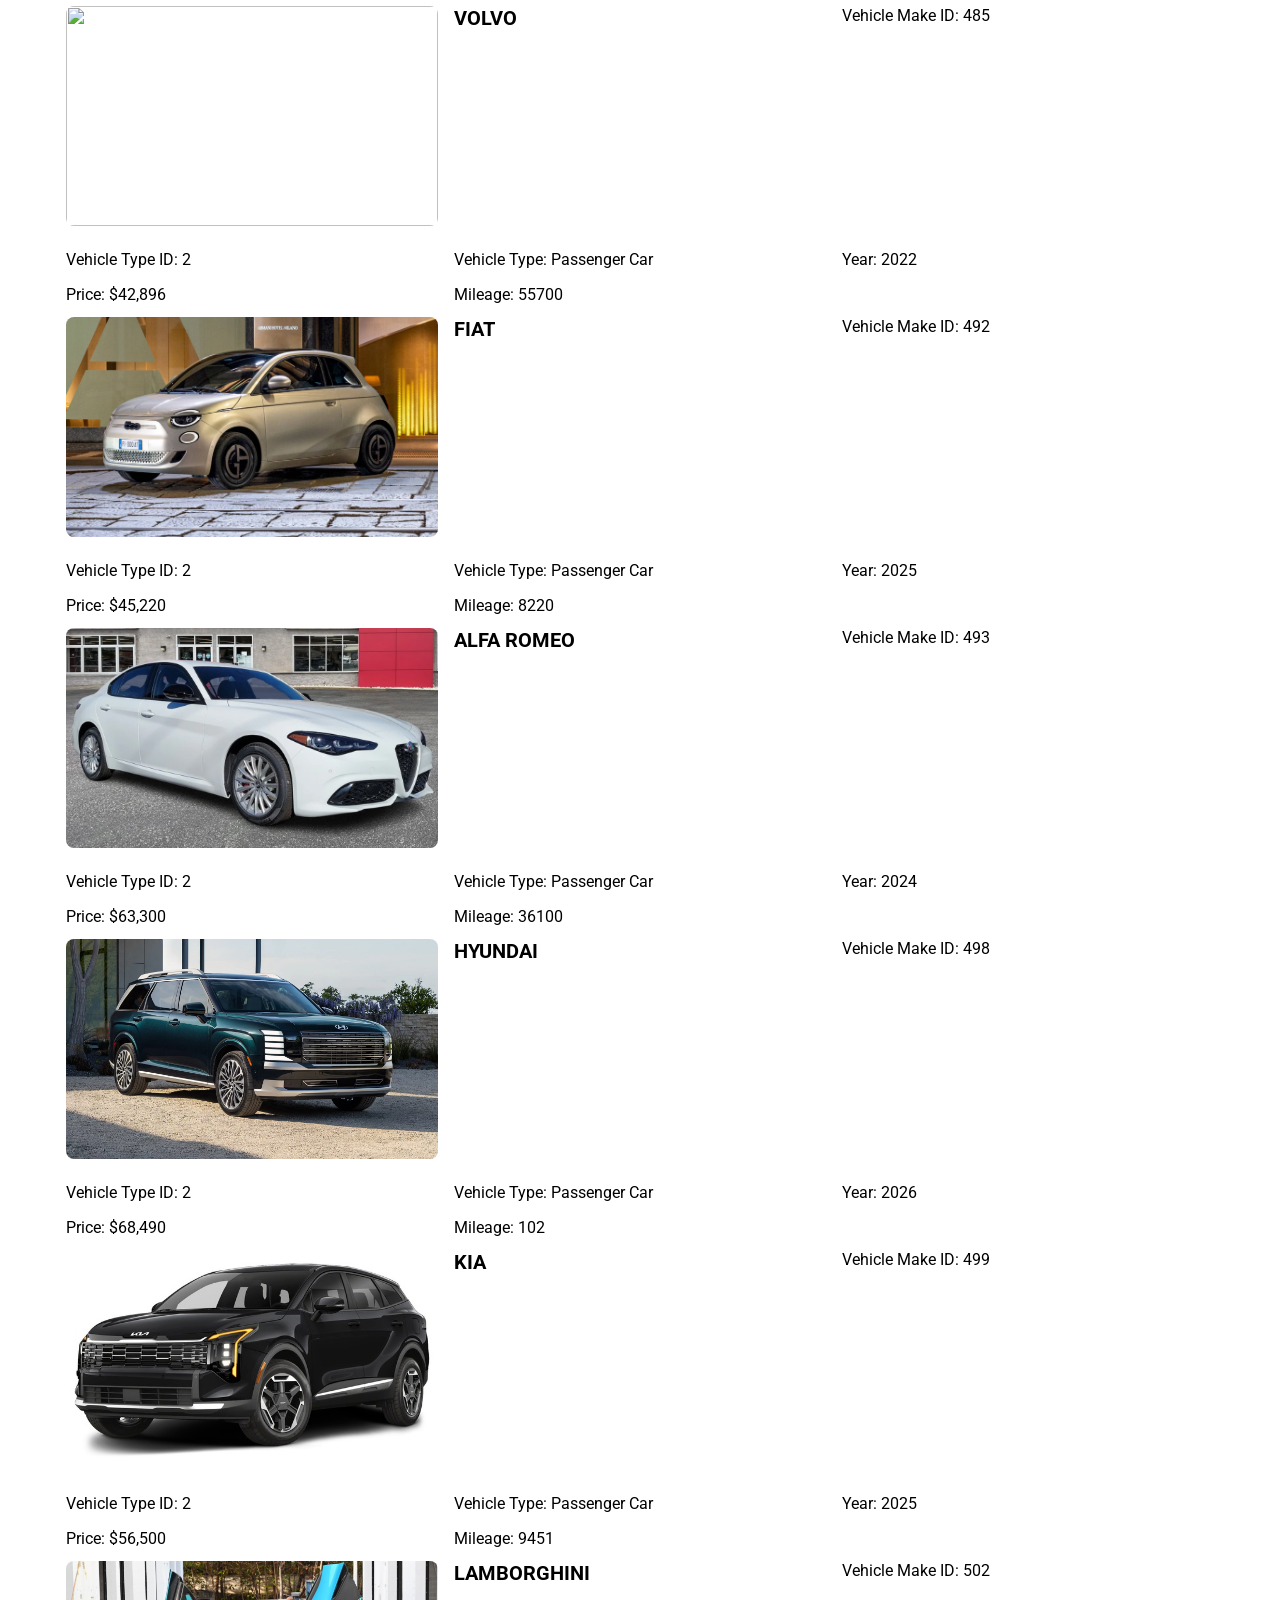
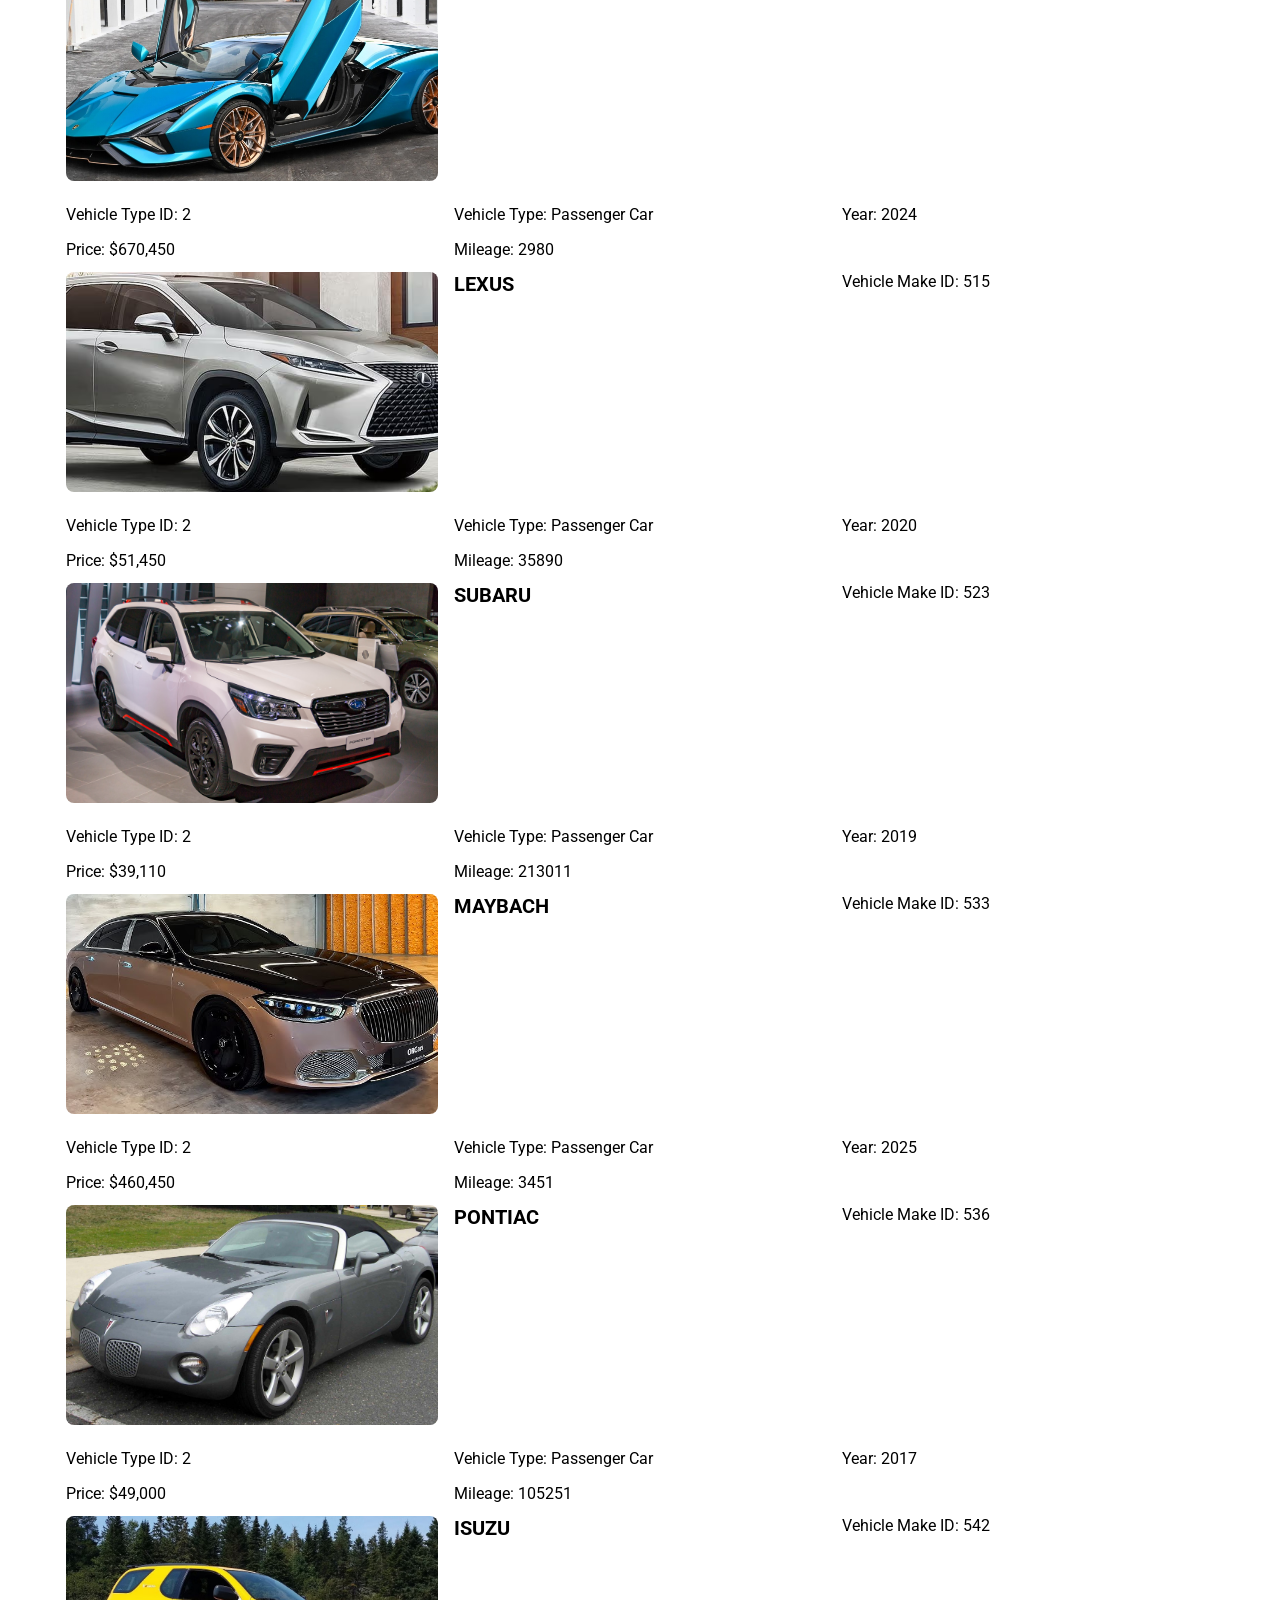
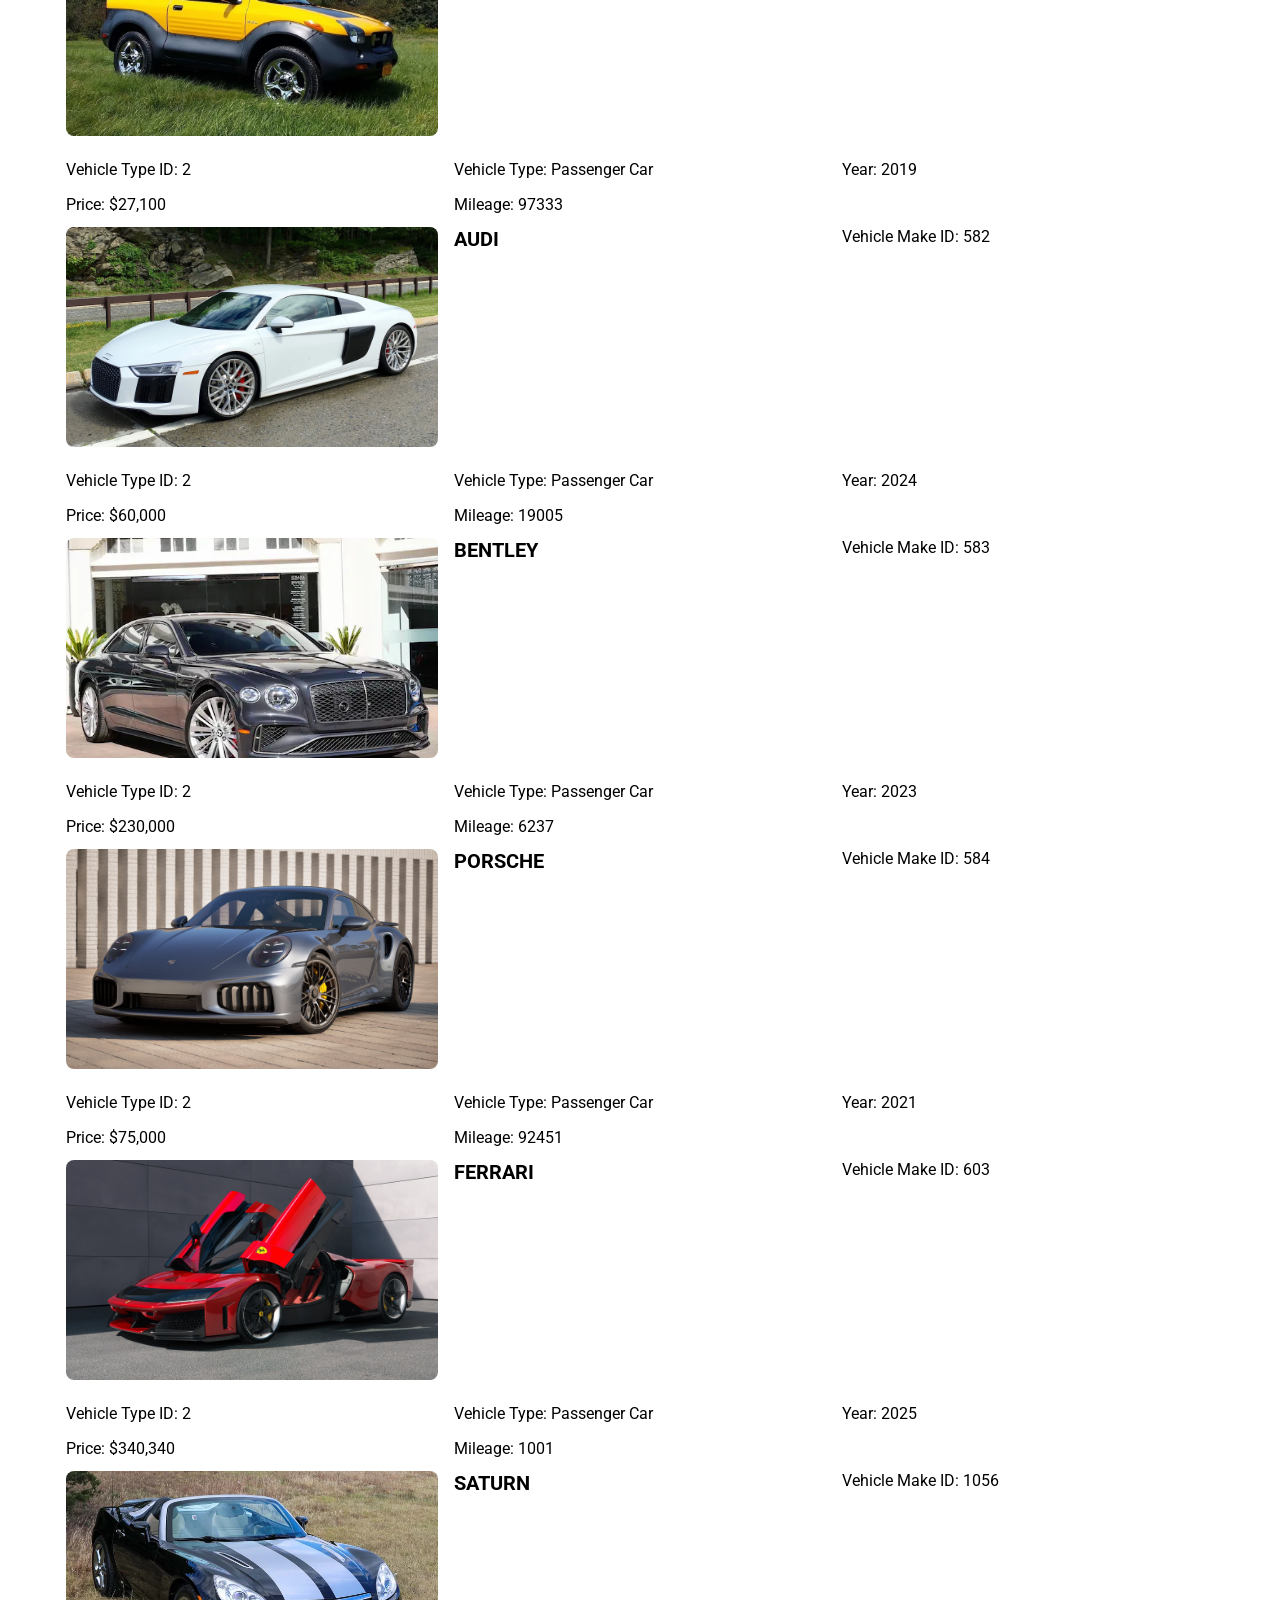
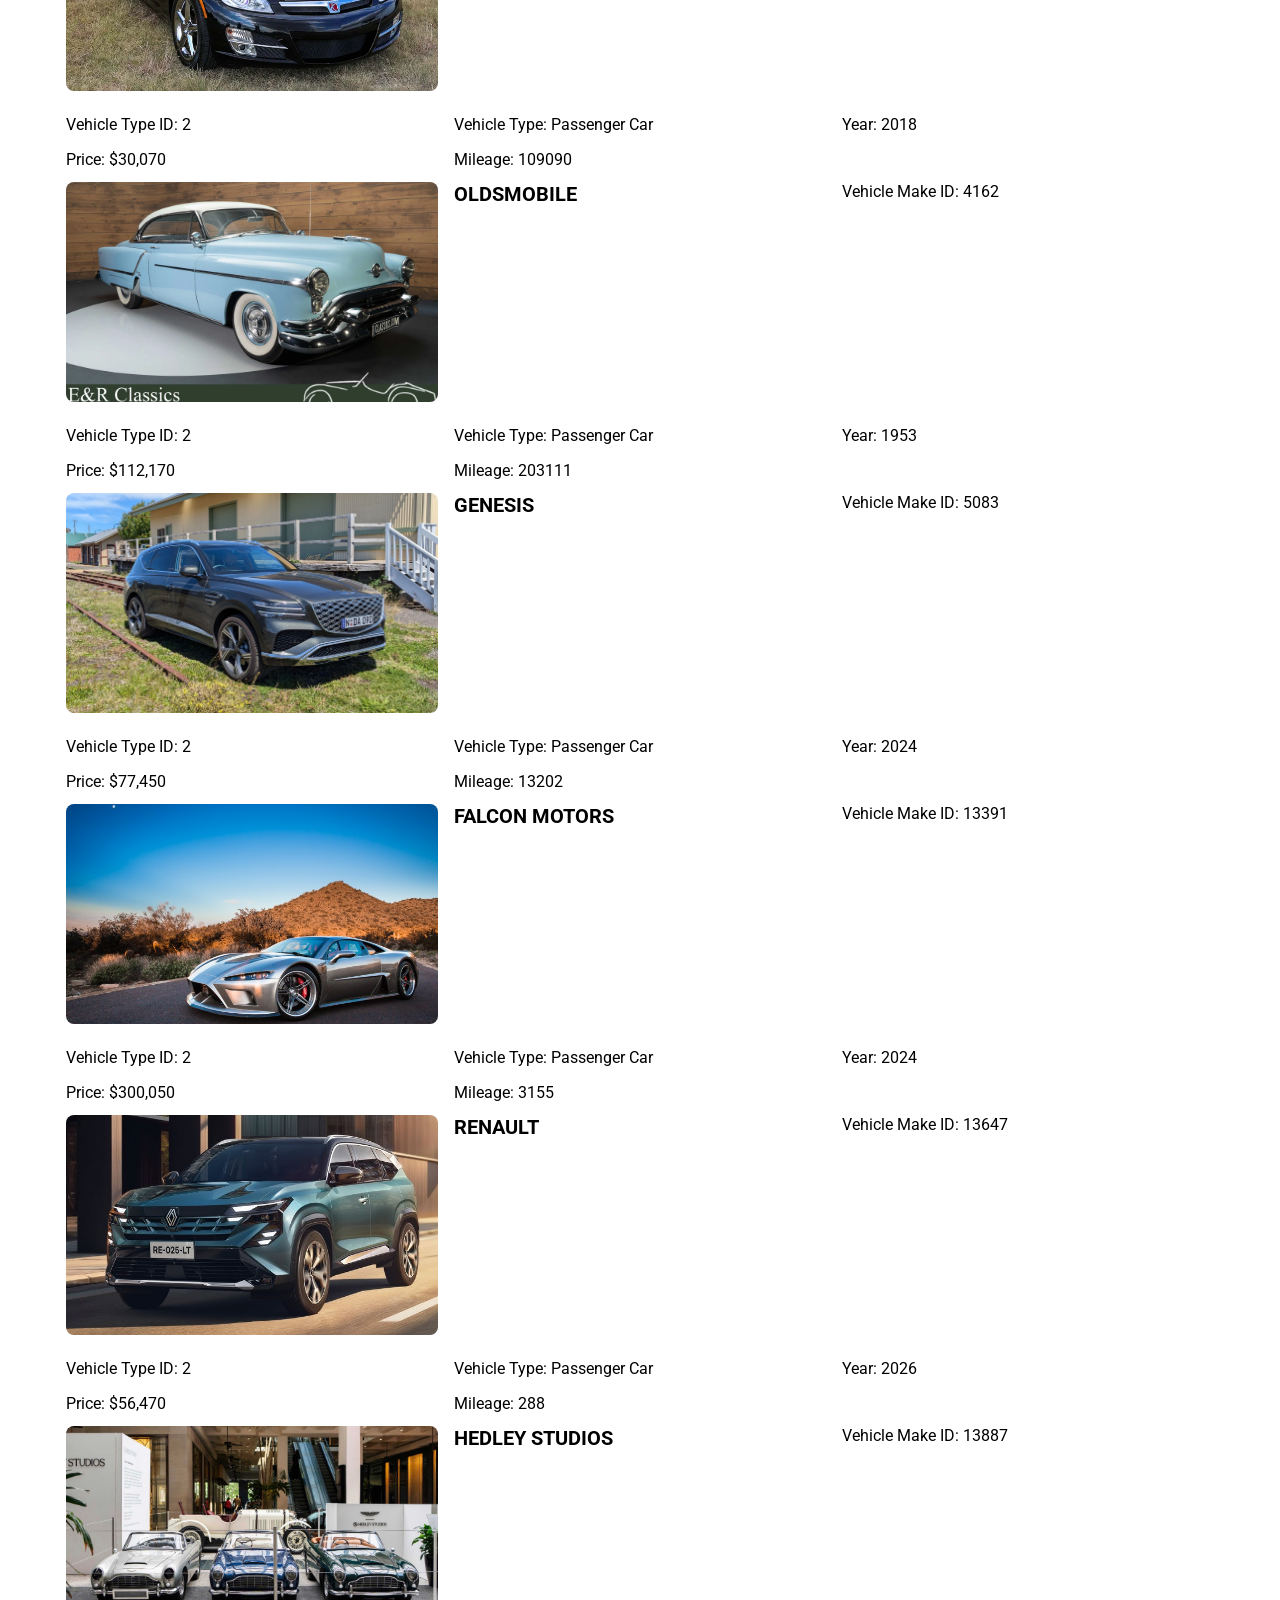
==== commit 86665fde: "fifth commit" ====
--- a/car.html
+++ b/car.html
@@ -25,11 +25,11 @@
             </div>
                 <div class="nav__heading">
                     <h2 class="nav__title">Browse Our Cars</h2>
-                    <input class="bar" type="text" placeholder="Search by Make, Model or Keyword">
+                    <input id="searchInput" class="bar" type="text" placeholder="Search by Make, Model or Keyword">
                     <i class="fa-solid fa-magnifying-glass"></i>
                 </div>
-           
-        
+             
+
         </nav>
     </section>
     <main id="about">
@@ -64,7 +64,7 @@
                 <div class="cars__row">
                     <div class="cars__main--wrapper">
                     <h3 class="main__title">Search results:</h3>
-                    <select id="filter" onchange="filterCars(event)">
+                    <!-- <select id="filter" onchange="filterCars(event)">
                         <option value="" disabled selected>Sort</option>
                         <option value="LOW_TO_HIGH">VehicleYear, Low to High</option>
                         <option value="HIGH_TO_LOW">VehicleYear, High to Low</option>
@@ -73,6 +73,17 @@
                         <option value="LOW_TO_HIGH">VehicleMileage, Low to High</option>
                         <option value="HIGH_TO_LOW">VehicleMileage, High to Low</option>
                         <option value="RATING">Rating</option>
+                    </select> -->
+
+                    <select id="filter" onclick="filterCars(event)">
+                        <option value="" disabled selected>Sort</option>
+                        <option value="YEAR_LOW_TO_HIGH">VehicleYear, Low to High</option>
+                        <option value="YEAR_HIGH_TO_LOW">VehicleYear, High to Low</option>
+                        <option value="PRICE_LOW_TO_HIGH">VehiclePrice, Low to High</option>
+                        <option value="PRICE_HIGH_TO_LOW">VehiclePrice, High to Low</option>
+                        <option value="MILEAGE_LOW_TO_HIGH">VehicleMileage, Low to High</option>
+                        <option value="MILEAGE_HIGH_TO_LOW">VehicleMileage, High to Low</option>
+                        <option value="RATING">Rating</option>
                     </select>
                 </div>
                   <h2 class="main__heading">Lots of <span class="red">Luxurious</span> Vehicles for Royalties Like You!</h2>
@@ -80,6 +91,7 @@
                     <div class="cars">
                         
                     </div>
+                    
                   </section>
                 <div class="cars">
                     <i class="fa-solid fa-spinner cars__loading--spinner"></i>
@@ -125,9 +137,9 @@
     </div>
   </div>
 </footer>
-
-</body>
 <script src="index.js"></script>
 <script src="cars.js"></script>
 <script src="search.js"></script>
+</body>
+
 </html>
--- a/styles.css
+++ b/styles.css
@@ -148,6 +148,14 @@
   position: relative;
 }
 
+.search-wrapper {
+  display: flex;
+  flex-direction: column;
+  gap: .25rem;
+}
+
+
+
 .fa-magnifying-glass {
   position: absolute;
   font-size: 24px;
@@ -163,6 +171,19 @@
  transform: scale(1.15);
 }
 
+.search-resault img {
+  width: 100%;
+  height: 200px;
+  object-fit: cover;
+}
+
+.no-cars-message {
+  text-align: center;
+  font-size: 32px;
+  font-weight: bold;
+}
+
+
 /* 
 ABOUT
 */
@@ -237,6 +258,7 @@
 
 .cars__row {
   margin: 42px;
+  
 }
 
 .main__title {
@@ -290,6 +312,7 @@
   display: grid;
   grid-template-columns: repeat(3, 1fr);
   gap: 16px;
+
 }
 
 .car__img {
@@ -298,6 +321,8 @@
   object-fit: cover;
   border-radius: 8px;
 }
+
+
 
 
 select {
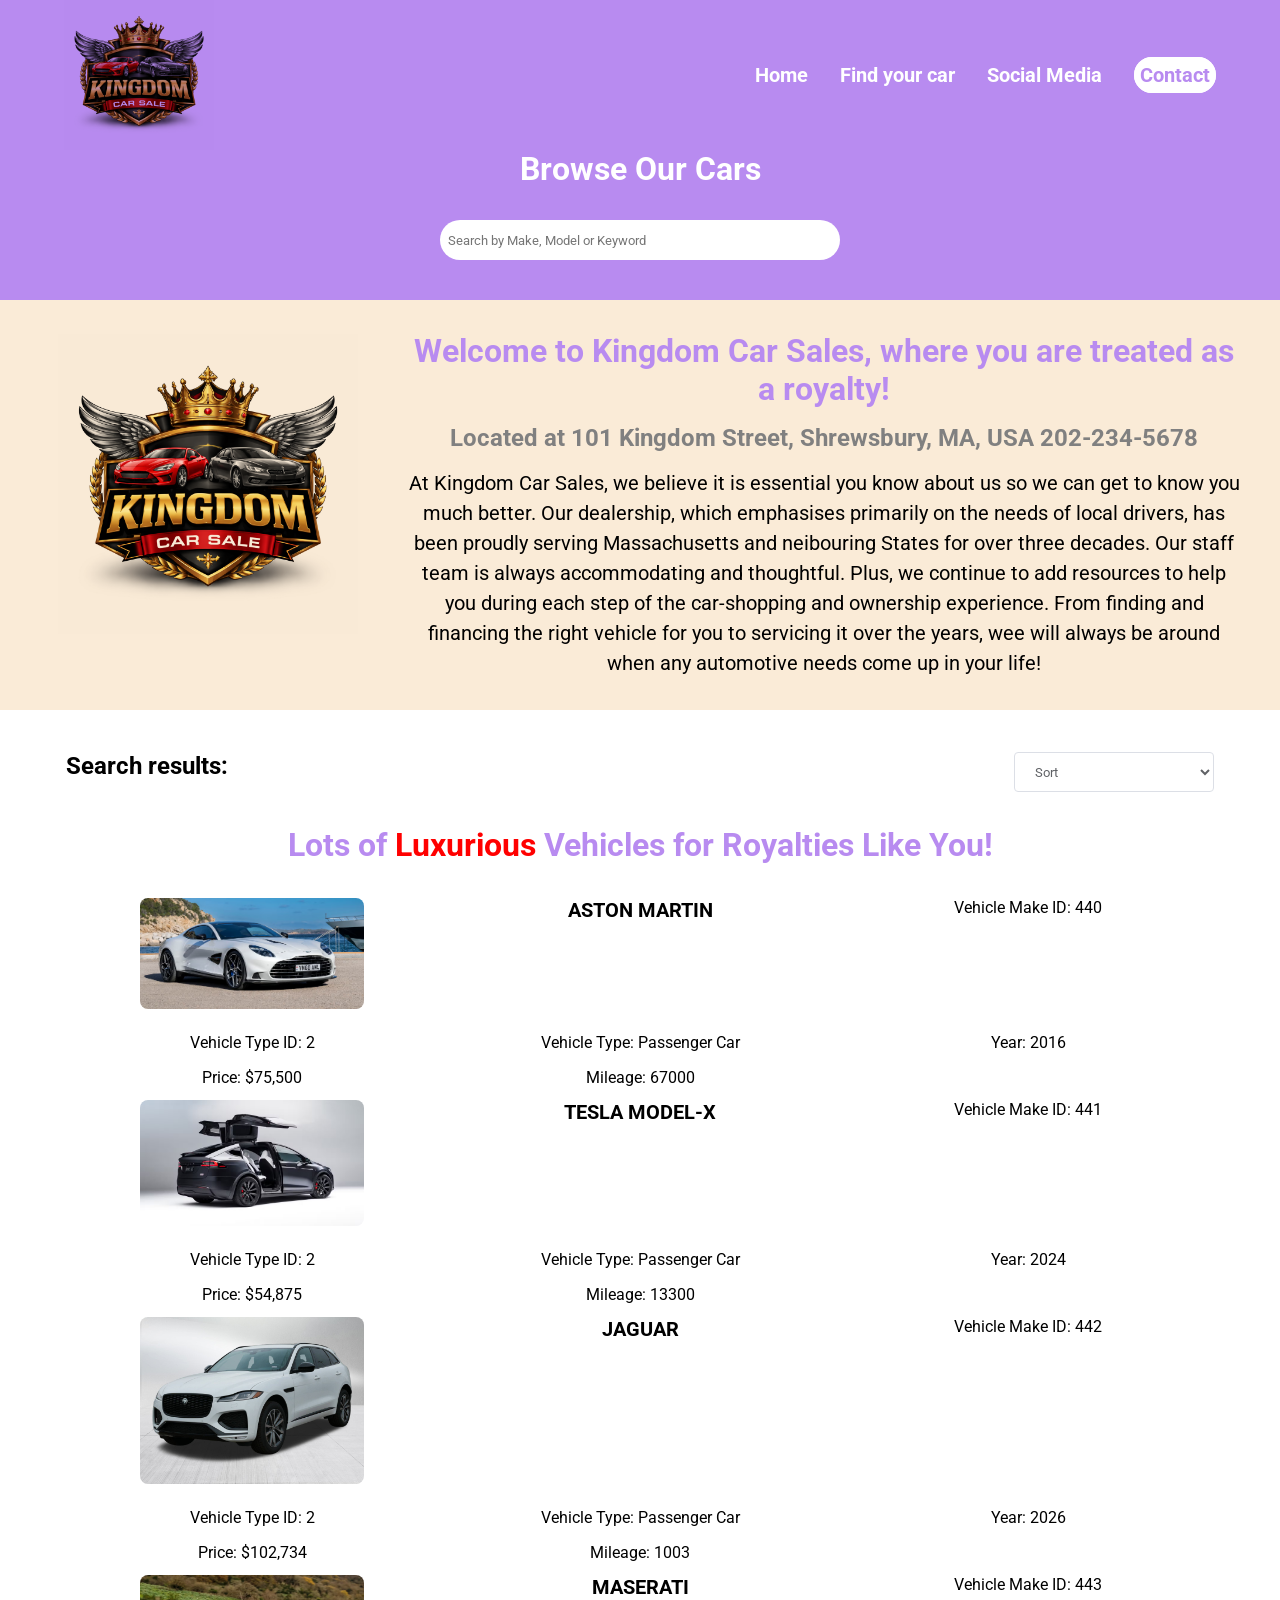
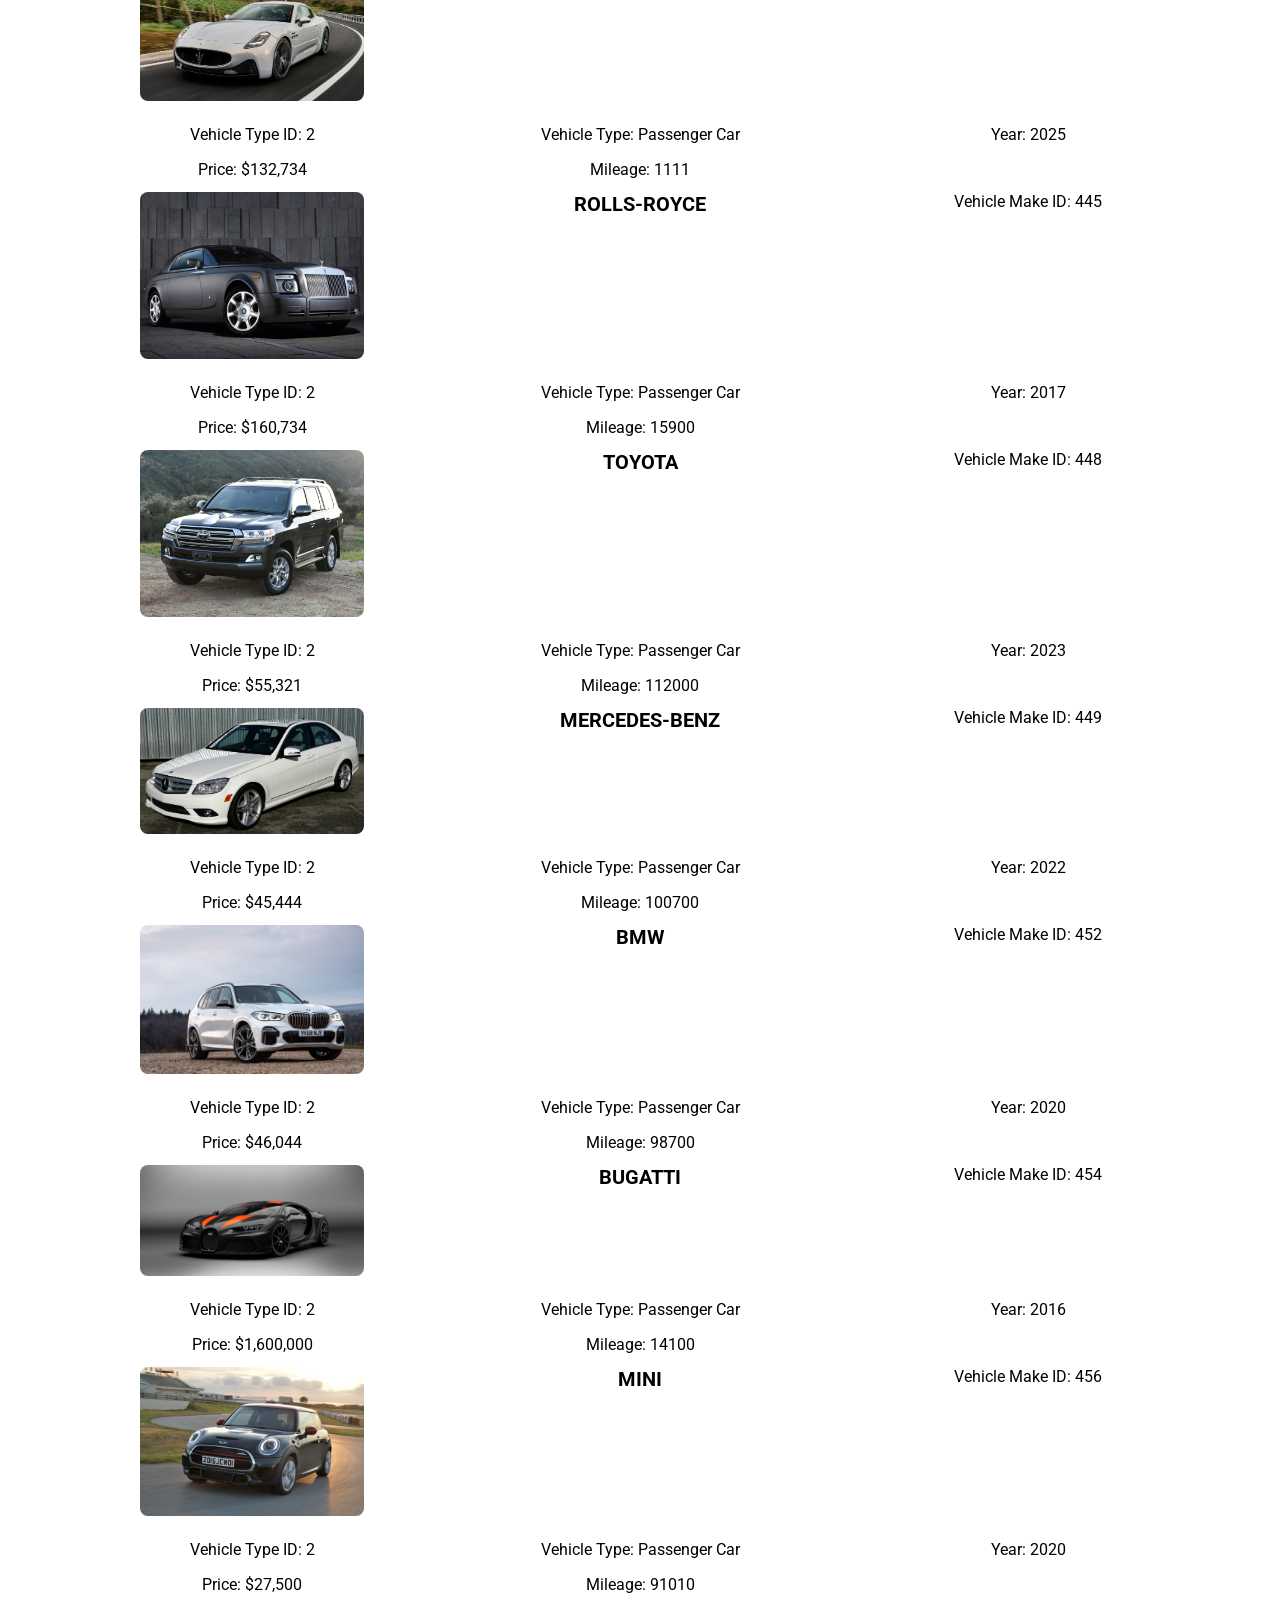
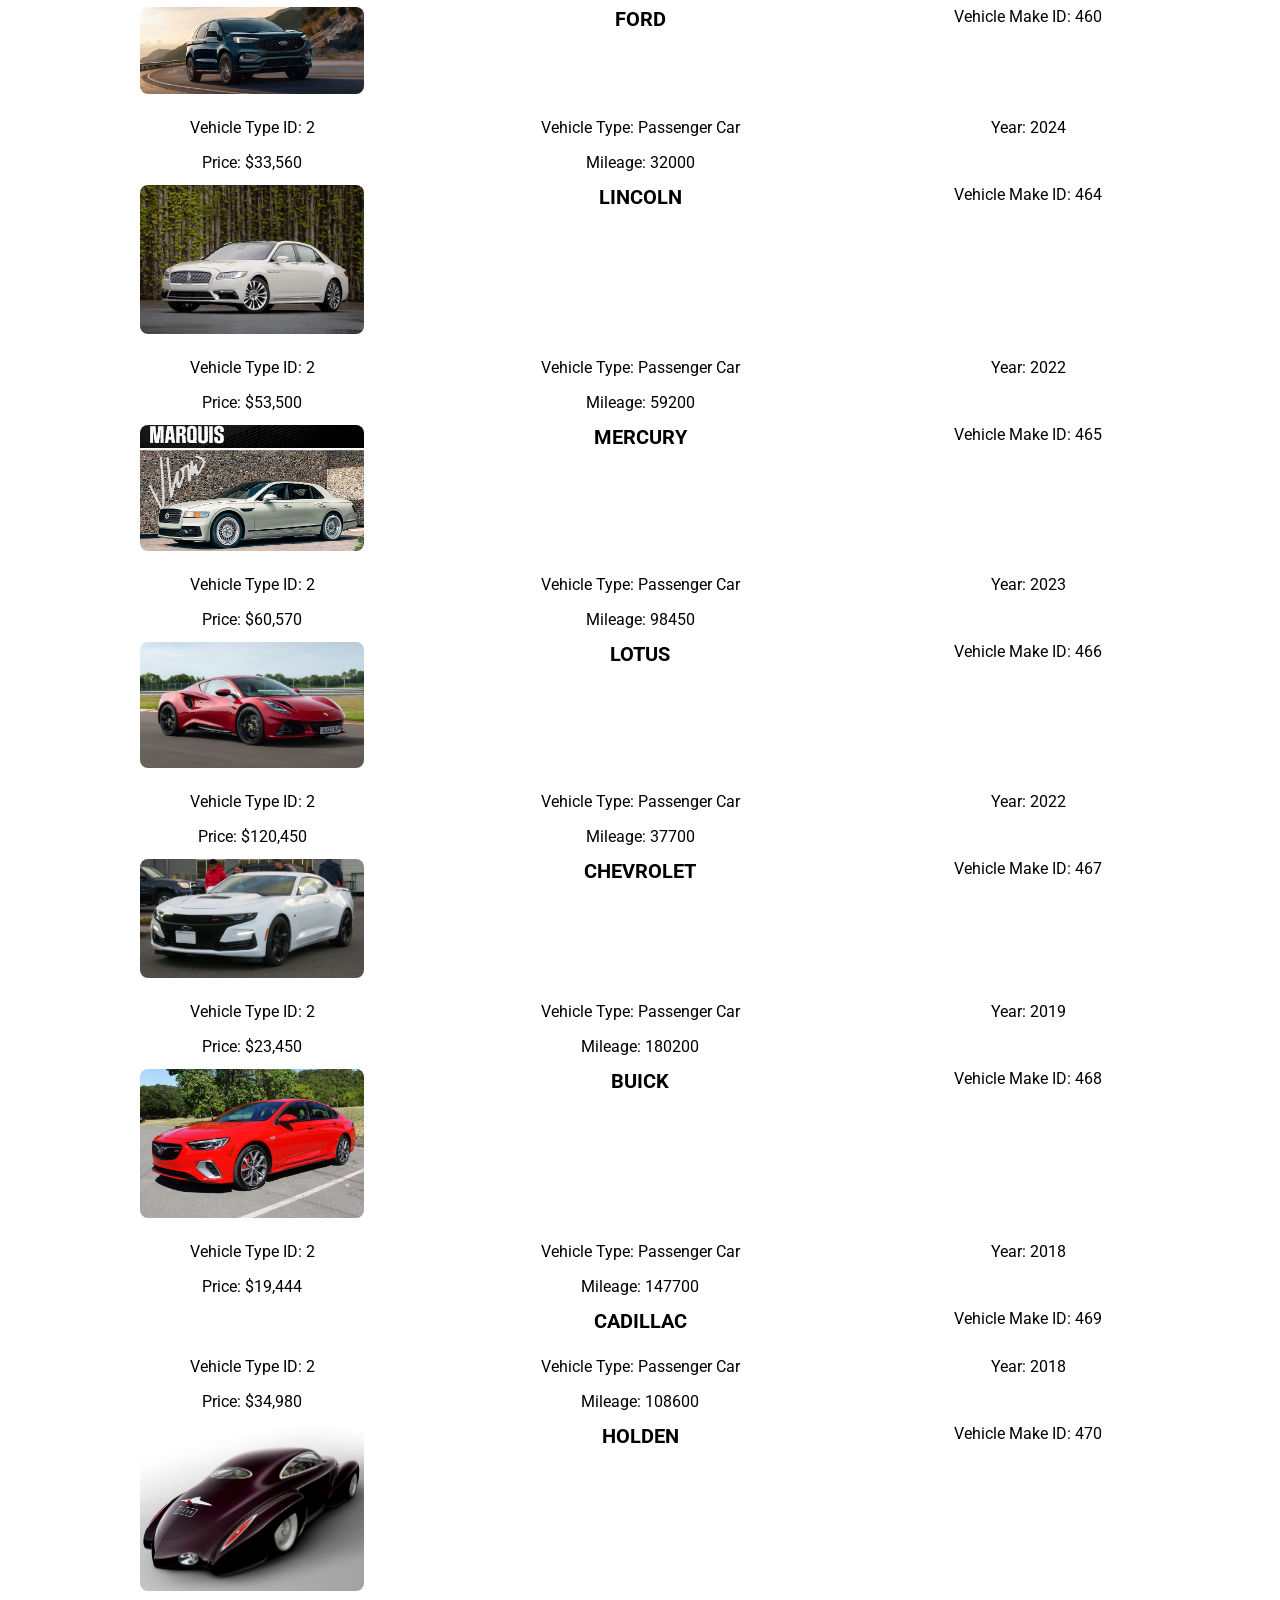
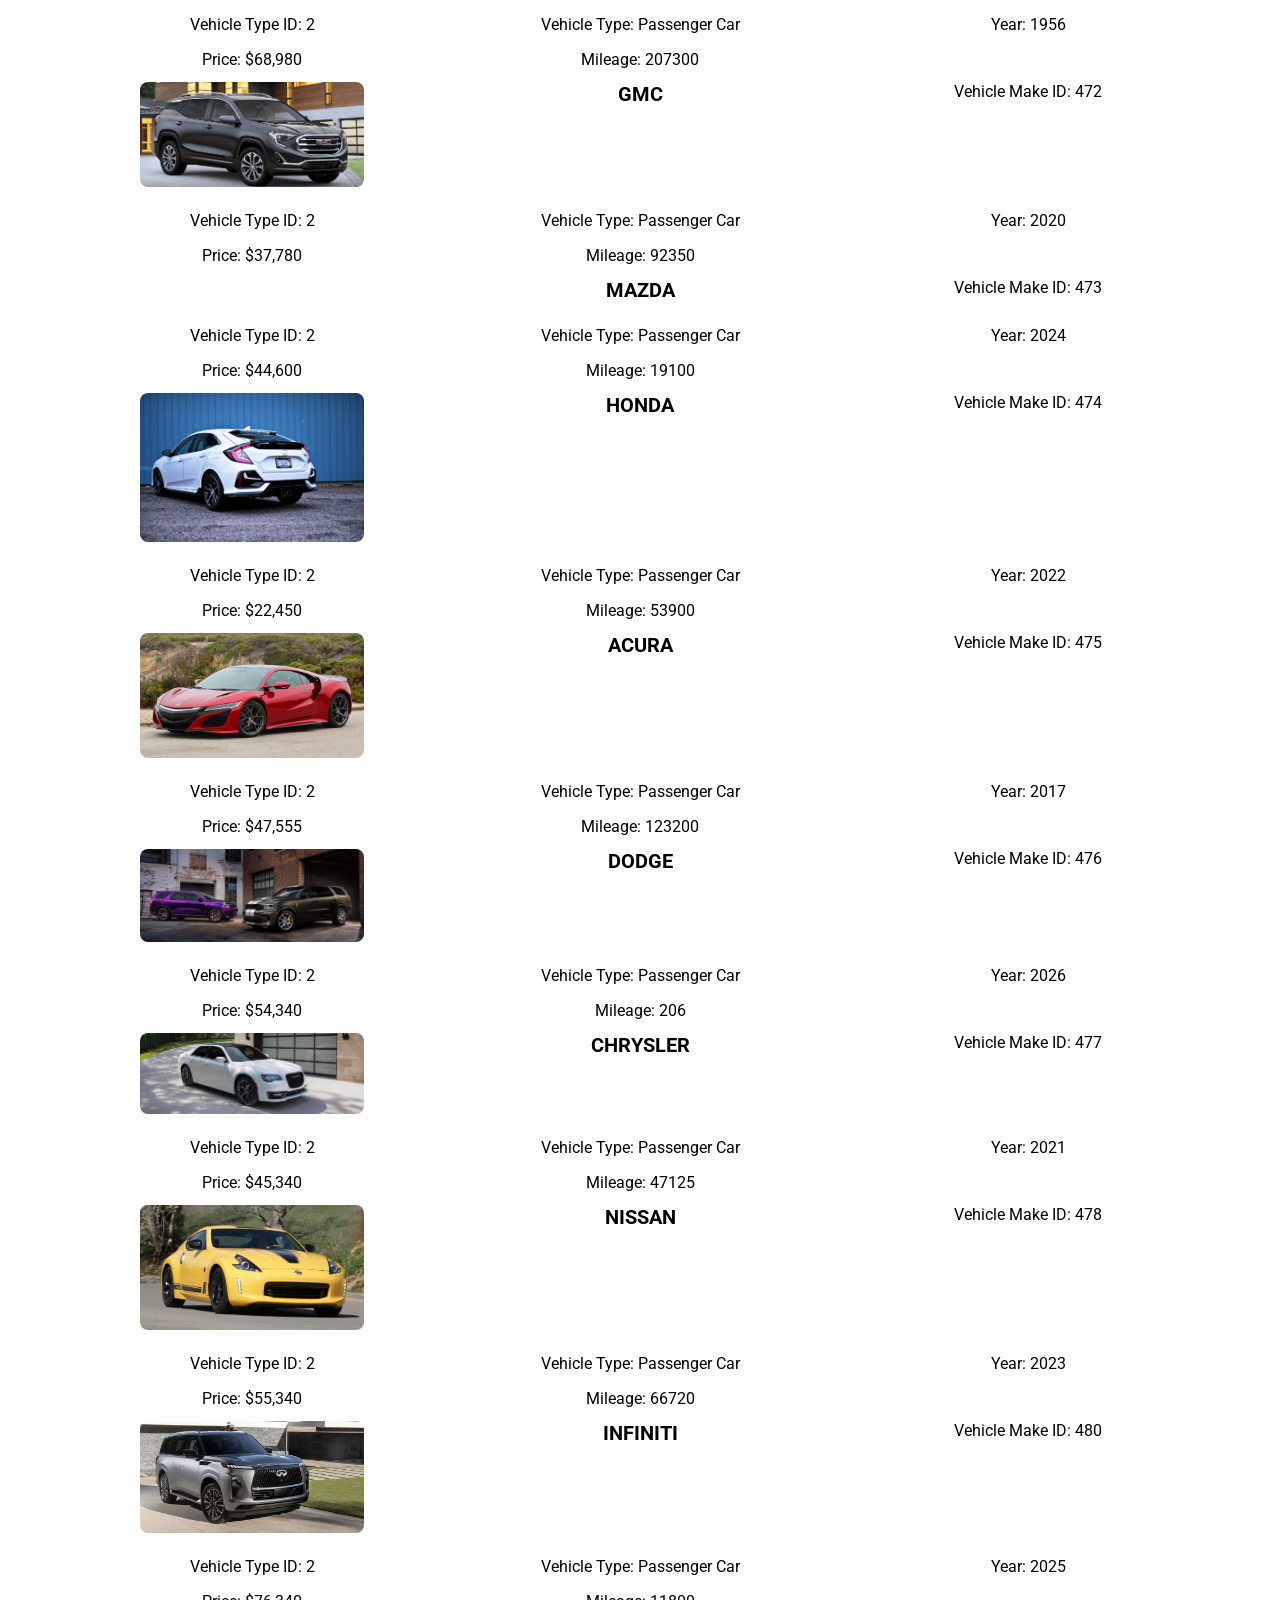
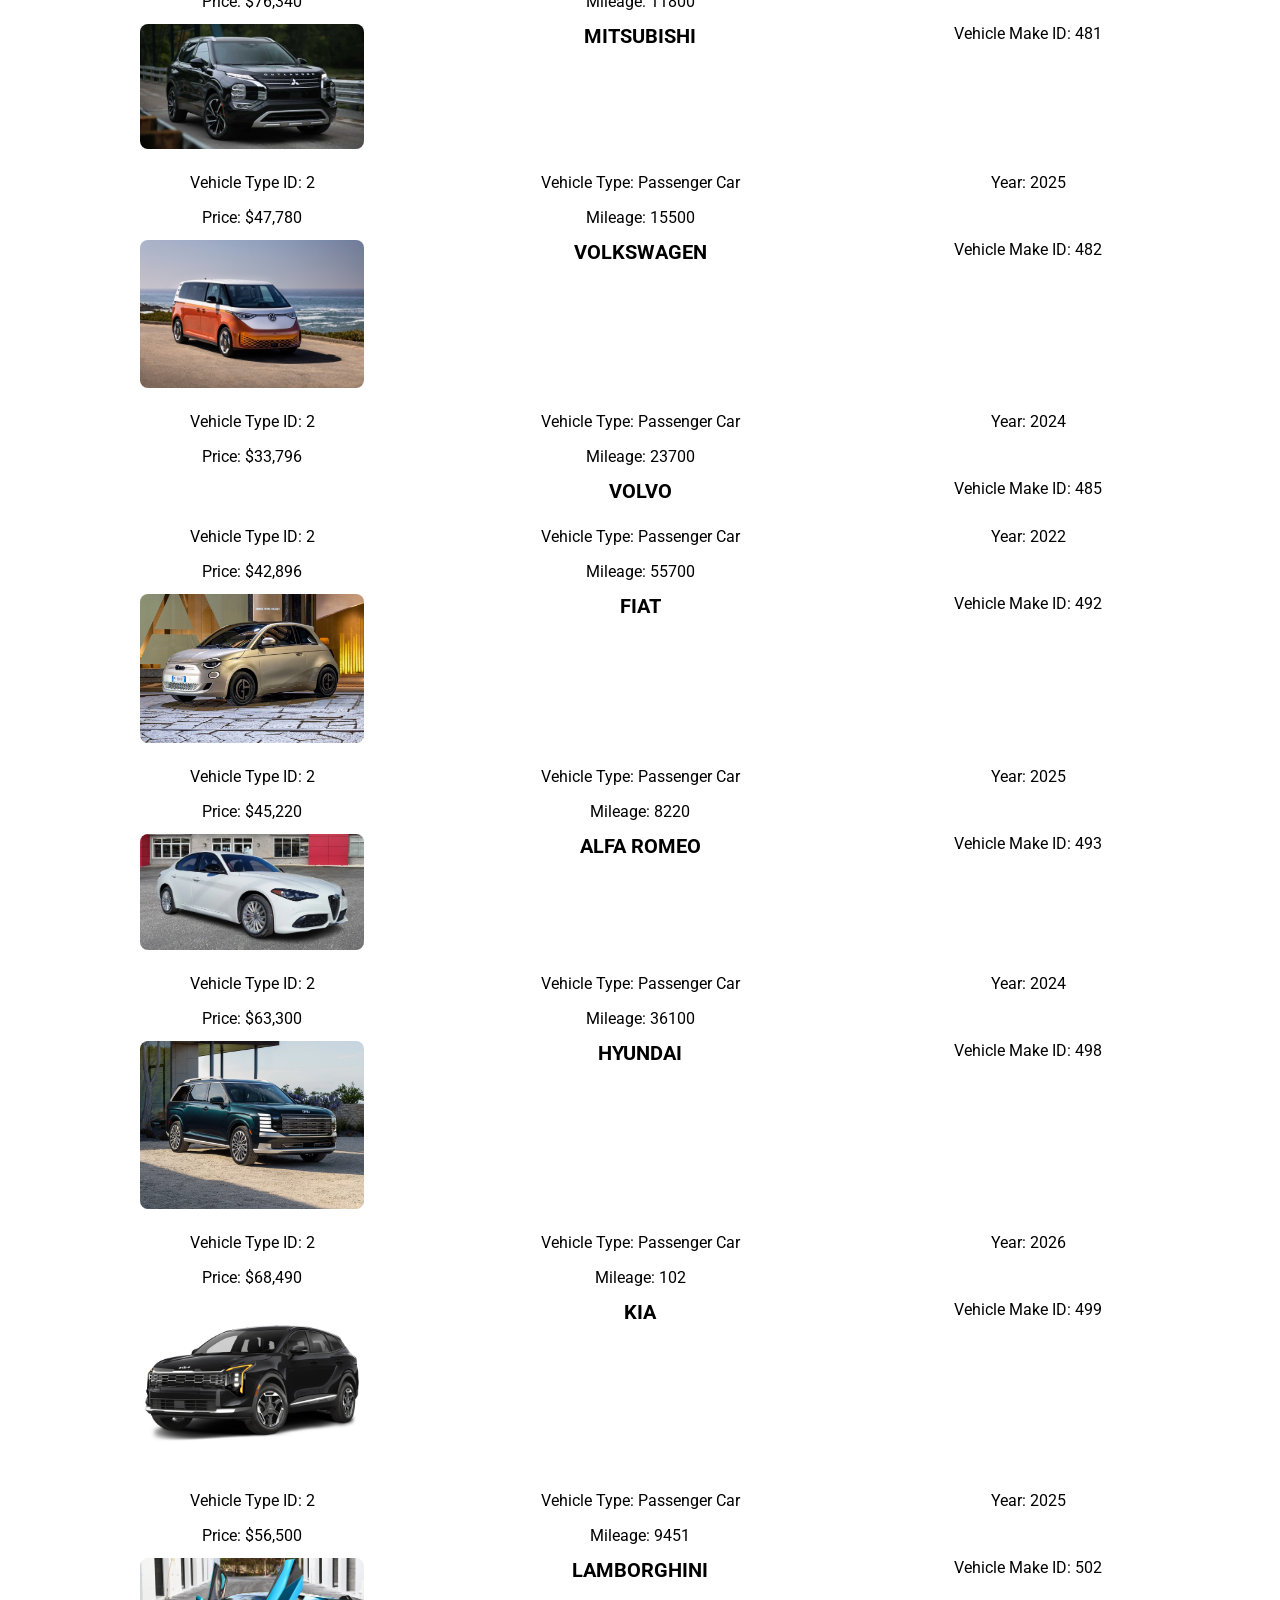
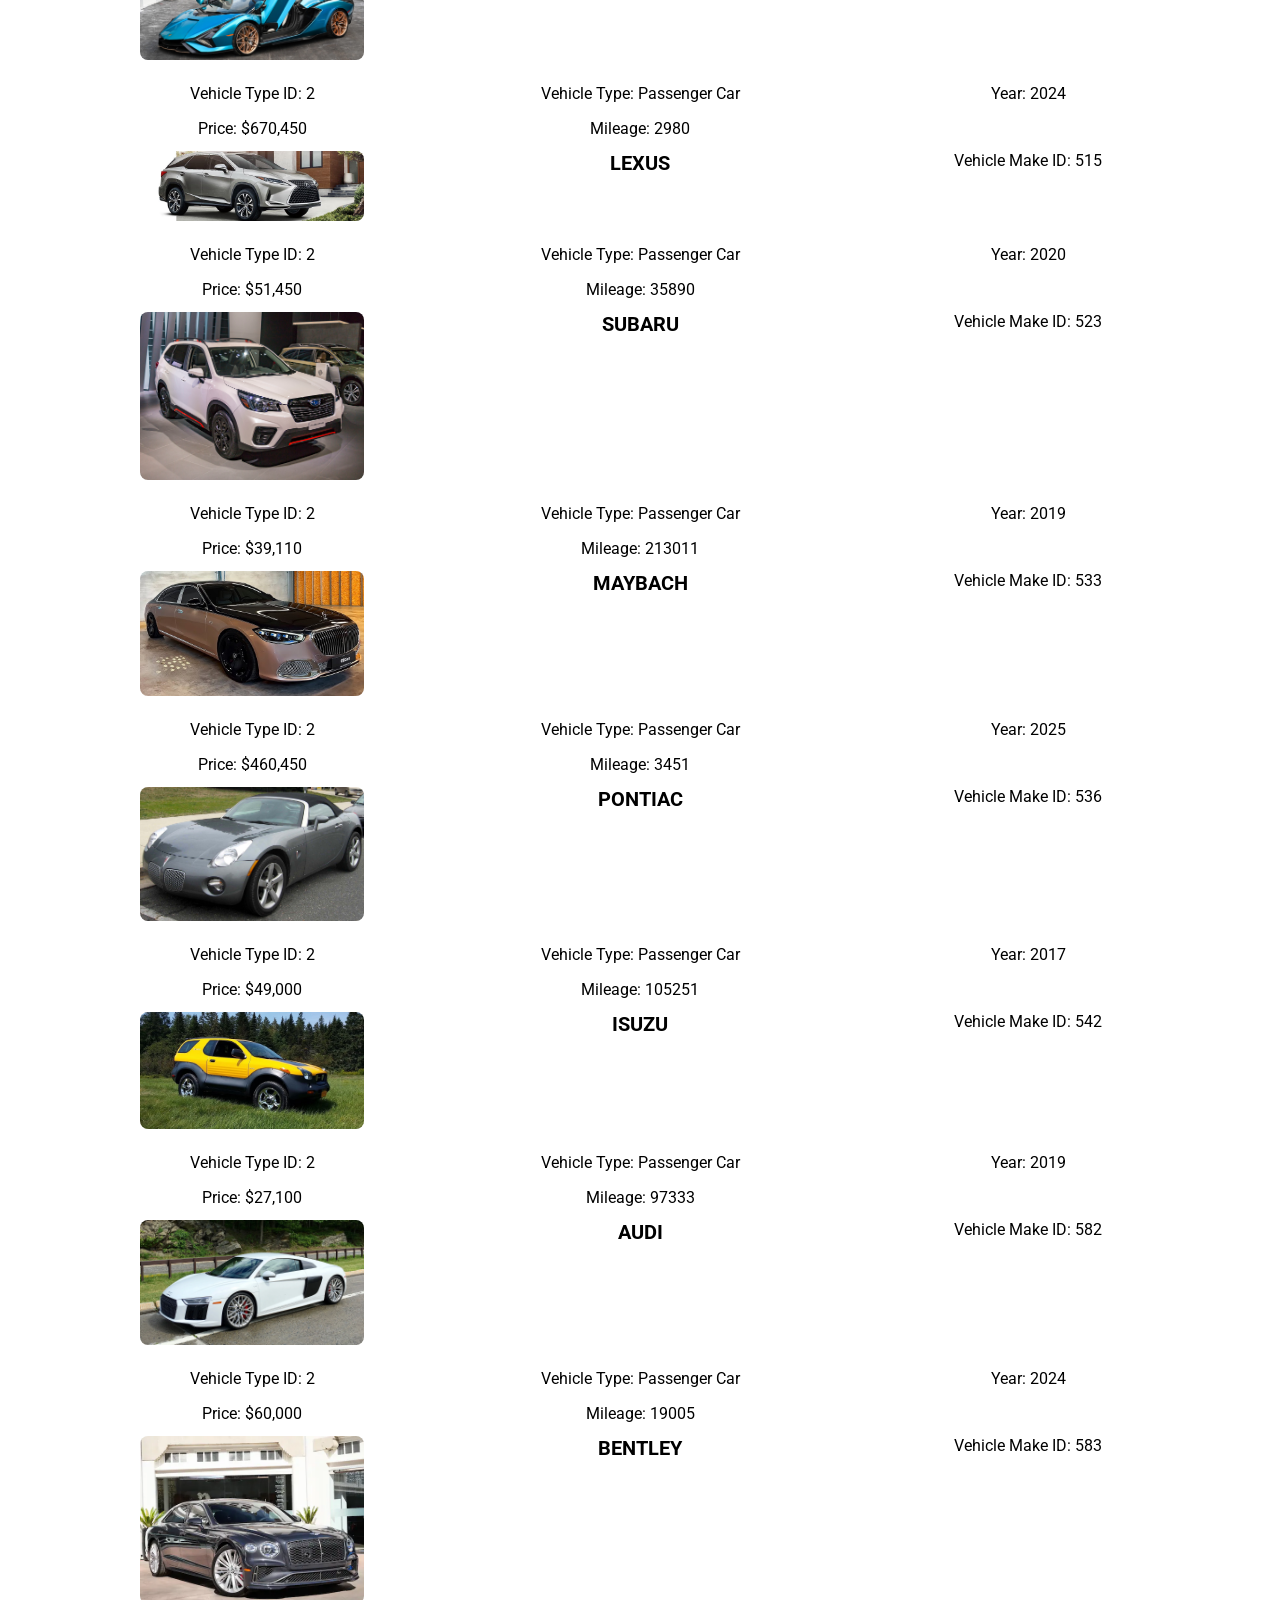
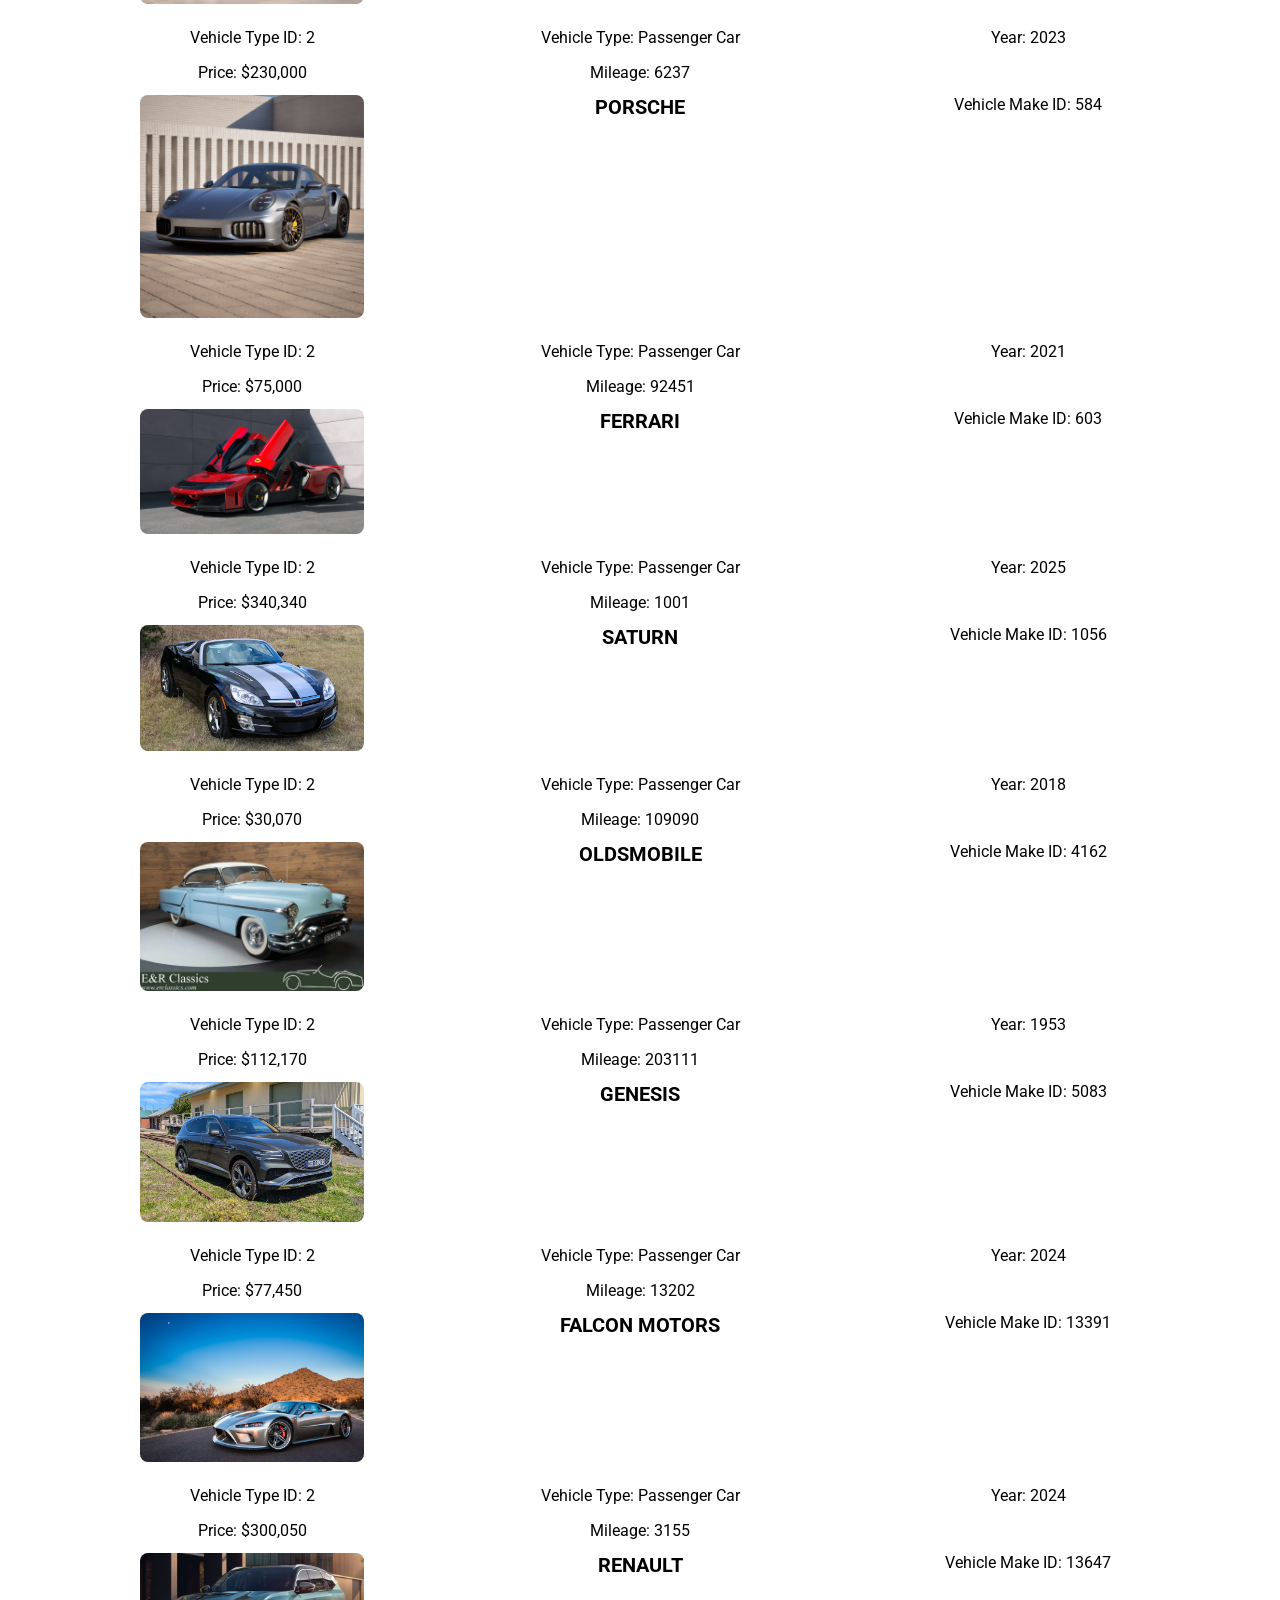
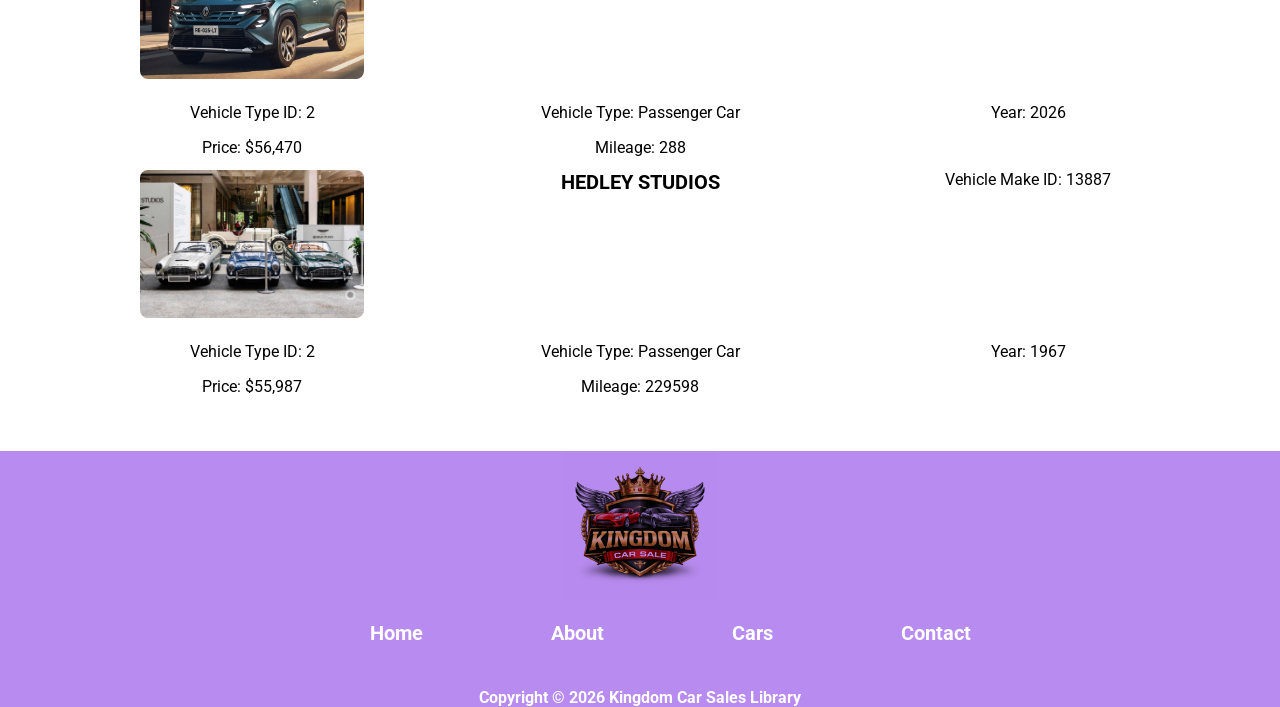
==== commit 3c3fe5ac: "seventh commit" ====
--- a/car.html
+++ b/car.html
@@ -15,11 +15,11 @@
     <section>
         <nav>
             <div class="nav__container">
-                <img class="logo" src="./assets/logo.png" alt="">
+                <img class="logo nav__logo" src="./assets/logo.png" alt="">
                 <ul class="nav__links">
                     <li><a href="#" class="nav__link">Home</a></li>
                     <li><a href="#cars__main" class="nav__link">Find your car</a></li>
-                    <li><a href="#footer" class="nav__link">Social Media</a></li>
+                    <li><a href="#footer__main" class="nav__link">Social Media</a></li>
                     <li><a href="#" class="nav__link--primary">Contact</a></li>
                 </ul>
             </div>
@@ -103,7 +103,7 @@
 
 </main>
 
-<footer id="footer">
+<footer id="footer__main">
   <div class="footer__container">
     <div class="row row__column">
       <a href="#">
--- a/styles.css
+++ b/styles.css
@@ -278,6 +278,7 @@
 
 .car__img {
   width: 400px;
+ 
 }
 
 .car__img--wrapper {
@@ -315,12 +316,25 @@
 
 }
 
+
 .car__img {
-  width: 100%;
-  height: 220px;
-  object-fit: cover;
+  width: 60%;
+  margin: 0 auto;
+  height: 400%x;
+  object-fit: contain;
   border-radius: 8px;
 }
+    .MakeName,
+    .MakeId,
+    .VehicleTypleId,
+    .VehicleTypleName,
+    .VehicleYear,
+    .VehiclePrice,
+    .VehicleMileage,
+    .car__ratings {
+      text-align: center;
+    }
+
 
 
 
@@ -459,4 +473,311 @@
     width: 350px;
   }
   
-}+}
+
+@media (max-width: 1230px) {
+  .fa-magnifying-glass {
+    top: 31.5%;
+    right: 36%;
+  }
+
+  .bar {
+    width: 350px;
+  }
+  
+}
+
+@media (max-width: 1160px) {
+  .fa-magnifying-glass {
+    top: 31.5%;
+    right: 35.5%;
+  }
+
+  .bar {
+    width: 350px;
+  }
+  
+}
+
+@media (max-width: 1130px) {
+  .fa-magnifying-glass {
+    top: 31.5%;
+    right: 35%;
+  }
+
+  .bar {
+    width: 350px;
+  }
+
+  .about__logo {
+    margin: 24px;
+    width: 250px;
+    height: 250px;
+  }
+  
+}
+
+@media (max-width: 1000px) {
+  .fa-magnifying-glass {
+    top: 31.5%;
+    right: 33%;
+  }
+
+  .bar {
+    width: 350px;
+  }
+
+  .about__logo {
+    margin: 18px;
+    width: 250px;
+    height: 200px;
+  }
+  
+}
+
+@media (max-width: 900px) {
+  .fa-magnifying-glass {
+    top: 31.5%;
+    right: 31%;
+  }
+
+  .bar {
+    width: 350px;
+  }
+
+  .about__logo {
+    margin: 18px;
+    width: 200px;
+    height: 200px;
+  }
+  
+}
+
+@media (max-width: 800px) {
+  .fa-magnifying-glass {
+    top: 31.5%;
+    right: 29%;
+  }
+
+  .bar {
+    width: 350px;
+  }
+
+  .about__logo {
+    margin: 18px;
+    width: 200px;
+    height: 200px;
+  }
+  
+}
+
+
+
+  /* SMALL PHONES, TABLETS, LARGE SMARTPHONES */
+
+  @media (max-width: 768px) {
+    .fa-magnifying-glass {
+      top: 31.5%;
+      right: 28%;
+    }
+  
+    .bar {
+      width: 350px;
+    }
+
+    .nav__link {
+      font-size: 20px;
+    }
+
+     .nav__logo {
+      display: none;
+     }
+
+     .nav__container {
+      padding: 64px 24px;
+      display: flex;
+      justify-content: center;
+     }
+     
+     .about__row {
+      display: flex;
+      flex-direction: column;
+      align-items: center;
+     }
+    .about__logo {
+      margin: 18px;
+      width: 200px;
+      height: 200px;
+    }
+
+    .about__title {
+      font-size: 24px;
+    }
+    .about__sub-title {
+      font-size: 20px;
+    }
+    
+    .about__para {
+      font-size: 16px;
+    }
+
+    .main__title {
+      font-size: 20px;
+
+    }
+    .main__heading {
+      font-size: 24px;
+    }
+
+    .MakeName {
+      font-size: 16px;
+    }
+    .MakeId,
+    .VehicleTypleId,
+    .VehicleTypleName,
+    .VehicleYear,
+    .VehiclePrice,
+    .VehicleMileage,
+    .car__ratings {
+       font-size: 14px;
+    }
+    .footer__link {
+      margin: 0 0 0 30px;
+    }
+  }
+
+  @media (max-width: 700px) {
+    .fa-magnifying-glass {
+      top: 31.5%;
+      right: 26%;
+    }
+  }
+
+  @media (max-width: 631px) {
+    .fa-magnifying-glass {
+      top: 31.5%;
+      right: 22%;
+    }
+  }
+
+  
+  
+  @media (max-width: 600px) {
+    .nav__link {
+      font-size: 18px;
+    }
+
+    .nav__link--primary {
+      font-size: 18px;
+    }
+    
+    .nav__title {
+      font-size: 28px;
+    }
+
+    .fa-magnifying-glass {
+      top: 30.5%;
+      right: 22%;
+    }
+  
+    
+    .footer__link {
+      margin: 0 0 0 10px;
+      font-size: 18px;
+    }
+
+    .social__link {
+      margin: 0 14px 8px;
+      padding: 8px;
+    }
+
+    .footer__copyright {
+      font-size: 14px;
+    }
+  }
+  
+  /* SMALL PHONES, LARGE SMARTPHONES */
+  @media (max-width: 550px) {
+    .nav__link {
+      font-size: 16px;
+    }
+
+    .nav__link--primary {
+      font-size: 16px;
+    }
+
+    .nav__title {
+      font-size: 24px;
+    }
+
+    .fa-magnifying-glass {
+      top: 29.5%;
+      right: 19%;
+    }
+
+    .about__logo {
+      height: 150px;
+      width: 150px;
+      margin: 12px;
+    }
+    .footer__link {
+      margin: 0 0 0 0px;
+      font-size: 16px;
+    }
+
+    .social__link {
+      margin: 0 6px 8px;
+      padding: 8px;
+    }
+
+    .footer__copyright {
+      font-size: 12px;
+    }
+
+    .footer__logo {
+      height: 100px;
+      width: 100px;
+      margin: 0 auto;
+    }
+
+  }
+
+  @media (max-width: 515px) {
+   .nav__link {
+    margin: 0;
+   }
+
+   .nav__link--primary {
+    margin: 0;
+   }
+   
+    .fa-magnifying-glass {
+      top: 29.5%;
+      right: 16%;
+    }
+  }
+
+  @media (max-width: 460px) {
+    .fa-magnifying-glass {
+      top: 29.5%;
+      right: 12%;
+    }
+  }
+
+  @media (max-width: 454px) {
+    .footer__link {
+      font-size: 12px;
+      padding: 16px;
+    }
+  }
+  @media (max-width: 407.5px) {
+    .fa-magnifying-glass {
+      top: 32%;
+      right: 8%;
+    }
+
+    .footer__link {
+      font-size: 12px;
+      padding: 0;
+    }
+  }
